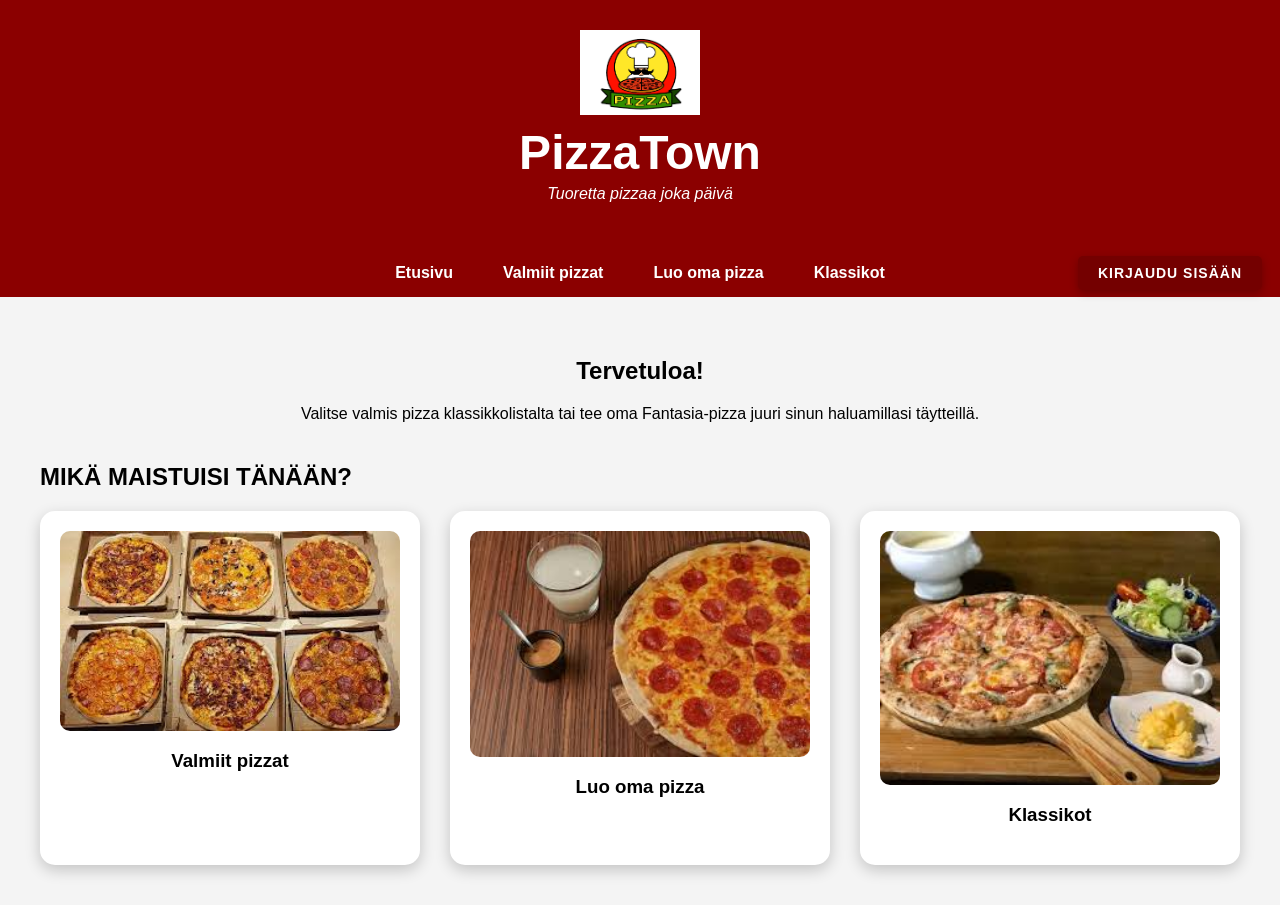
==== index.html @ f6150341 "Integrate login panel into navbar and restyle header" ====
<!DOCTYPE html>
<html lang="fi">

<head>
    <meta charset="UTF-8">
    <title>PizzaTown</title>
    <link rel="stylesheet" href="visuals.css">
</head>
<body>

    <header class="top-logo">
        <img src="Images/Pizza logo.png" alt="Pizza Baronen logo">
        <h1>PizzaTown</h1>
        <p class="slogan">Tuoretta pizzaa joka päivä</p>
    </header>

    <nav class="navbar">
        <a href="index.html">Etusivu</a>
        <a href="Valmiit pizzat.html">Valmiit pizzat</a>
        <a href="oma.html">Luo oma pizza</a>
        <a href="klassikot.html">Klassikot</a>

        <div id="login_container">
            <button id="login_toggle_btn" onclick="toggleLoginPanel()">Kirjaudu sisään</button>

            <div id="login_panel">
                <h3>Kirjaudu sisään</h3>

                <div id="login_fields">
                    <input id="nimi" type="text" placeholder="Käyttäjänimi" />
                    <input id="salasana" type="password" placeholder="Salasana" />
                    <button class="btn-login" onclick="login()">Kirjaudu sisään</button>

                    <div id="panel_message" class="panel-message"></div>

                    <hr class="panel-divider">

                    <div class="register-section">
                        <p>Ei vielä tiliä?</p>
                        <button class="btn-register" onclick="rekisteröidy()">Rekisteröidy</button>
                    </div>
                </div>

                <div id="logout_section">
                    <p>Olet kirjautunut sisään, <strong id="logged_in_name"></strong>!</p>
                    <button class="btn-logout" onclick="logout()">Kirjaudu ulos</button>
                </div>
            </div>
        </div>
    </nav>

    <main>

        <section class="welcome">
            <h2>Tervetuloa!</h2>
            <p>
                Valitse valmis pizza klassikkolistalta tai tee oma Fantasia-pizza
                juuri sinun haluamillasi täytteillä.
            </p>
        </section>

        <section class="menu-section">
            <h2>MIKÄ MAISTUISI TÄNÄÄN?</h2>

            <div class="pizza-grid">

                <a href="Valmiit pizzat.html" class="pizza-card">
                    <img src="Images/Valmiit pizzat.jpg" alt="Valmiit pizzat">
                    <h3>Valmiit pizzat</h3>
                </a>

                <a href="oma.html" class="pizza-card">
                    <img src="Images/Luo oma.jpg" alt="Luo oma pizza">
                    <h3>Luo oma pizza</h3>
                </a>

                <a href="klassikot.html" class="pizza-card">
                    <img src="Images/lataa 11.jpg" alt="Klassikot">
                    <h3>Klassikot</h3>
                </a>

            </div>
        </section>

    </main>

    <script src="scripts.js"></script>

</body>

</html>
---- visuals.css ----
body {
    font-family: Arial, sans-serif;
    background-color: #f4f4f4;
    margin: 0;
}


.login-bar {
    position: fixed;
    top: 0;
    right: 0;
    width: 100%;
    background: white;
    padding: 10px;
    text-align: right;
    box-shadow: 0 2px 5px rgba(0,0,0,0.2);
    z-index: 1000;
}

.login-bar input {
    padding: 6px;
    margin-left: 5px;
}


.header {
    display: flex;
    flex-direction: column;
    align-items: center;
    background-color: darkred;
    padding: 30px;
    color: white;
    margin-top: 50px;
}

.logo {
    width: 120px;
}

.header h1 {
    font-size: 48px;
    margin: 10px 0 0 0;
}

.slogan {
    margin-top: 5px;
    font-style: italic;
}


.navbar {
    display: flex;
    justify-content: center;
    align-items: center;
    background-color: #8b0000;
    position: relative;
}

.navbar a {
    color: white;
    padding: 15px 25px;
    text-decoration: none;
    font-weight: bold;
}

.navbar a:hover {
    background-color: red;
}


main {
    max-width: 1200px;
    margin: auto;
    padding: 40px;
}

.welcome {
    text-align: center;
    margin-bottom: 40px;
}

.pizza-grid {
    display: grid;
    grid-template-columns: repeat(auto-fit, minmax(250px, 1fr));
    gap: 30px;
}


.pizza-card {
    text-decoration: none;
    color: black;
    text-align: center;
    background: white;
    padding: 20px;
    border-radius: 15px;
    box-shadow: 0 5px 15px rgba(0,0,0,0.2);
    transition: 0.3s;
}

.pizza-card:hover {
    transform: translateY(-5px);
}

.pizza-card img {
    width: 100%;
    border-radius: 10px;
}

.pizza-card h3 {
    margin-top: 15px;
}


.back-button {
    text-align: center;
    margin-top: 30px;
}

.back-button button {
    background-color: darkred;
    color: white;
    border: none;
    padding: 12px 25px;
    font-size: 16px;
    border-radius: 6px;
    cursor: pointer;
}

.back-button button:hover {
    background-color: red;
}

/* kirjautumis nappula sekä kirjautumis menu */
#login_container {
    position: absolute;
    right: 18px;
    top: 50%;
    transform: translateY(-50%);
    z-index: 1000;
    font-family: Arial, sans-serif;
}

#login_toggle_btn {
    background: rgb(116, 0, 0);
    color: #ffffff;
    border: none;
    padding: 9px 20px;
    border-radius: 5px;
    font-size: 14px;
    font-weight: bold;
    cursor: pointer;
    letter-spacing: 1px;
    text-transform: uppercase;
    box-shadow: 0 3px 8px rgba(0,0,0,0.25);
    transition: background 0.2s, transform 0.1s;
    white-space: nowrap;
}

#login_toggle_btn:hover {
    background: rgb(91, 0, 0);
}

#login_toggle_btn.logged-in {
    background: #2b9900;
}

#login_toggle_btn.logged-in:hover {
    background: #207e00;
}

#login_panel {
    display: none;
    opacity: 0;
    position: absolute;
    top: calc(100% + 10px);
    right: 0;
    width: 260px;
    background: #fff;
    border-radius: 6px;
    border-top: 4px solid darkred;
    box-shadow: 0 6px 20px rgba(0,0,0,0.15);
    padding: 20px 18px 16px 18px;
    box-sizing: border-box;
}

#login_panel.open {
    opacity: 1;
    transform: translateY(0);
}

#login_panel h3 {
    margin: 0 0 14px 0;
    font-size: 15px;
    color: darkred;
    font-family: Arial, sans-serif;
    font-weight: bold;
    letter-spacing: 1px;
    text-transform: uppercase;
    border-bottom: 1px solid #eee;
    padding-bottom: 10px;
}

#login_fields input[type="text"],
#login_fields input[type="password"] {
    width: 100%;
    padding: 9px 11px;
    margin-bottom: 10px;
    border: 1.5px solid #ddd;
    border-radius: 5px;
    font-size: 14px;
    box-sizing: border-box;
    transition: border-color 0.2s;
    outline: none;
    background: #fff;
    color: #333;
}

#login_fields input[type="text"]:focus,
#login_fields input[type="password"]:focus {
    border-color: darkred;
}

.btn-login {
    width: 100%;
    padding: 10px;
    background: darkred;
    color: #fff;
    border: none;
    border-radius: 5px;
    font-size: 13px;
    font-weight: bold;
    cursor: pointer;
    margin-top: 2px;
    transition: background 0.2s;
    letter-spacing: 1px;
    text-transform: uppercase;
}

.btn-login:hover {
    background: #7a0000;
}

.panel-divider {
    border: none;
    border-top: 1px solid #eee;
    margin: 14px 0 12px 0;
}

.register-section {
    text-align: center;
}

.register-section p {
    font-size: 12px;
    color: #999;
    margin: 0 0 8px 0;
}

.btn-register {
    width: 100%;
    padding: 9px;
    background: transparent;
    color: darkred;
    border: 2px solid darkred;
    border-radius: 5px;
    font-size: 12px;
    font-weight: bold;
    cursor: pointer;
    letter-spacing: 1px;
    text-transform: uppercase;
}

.btn-register:hover {
    background: darkred;
    color: #fff;
}

#logout_section {
    display: none;
    text-align: center;
}

#logout_section p {
    font-size: 14px;
    color: #333;
    margin: 0 0 14px 0;
}

#logout_section strong {
    color: darkred;
}

.btn-logout {
    width: 100%;
    padding: 9px;
    background: transparent;
    color: #aaa;
    border: 1.5px solid #ddd;
    border-radius: 5px;
    font-size: 12px;
    cursor: pointer;
    transition: all 0.2s;
    letter-spacing: 1px;
    text-transform: uppercase;
}

.btn-logout:hover {
    background: #f5f5f5;
    color: #555;
    border-color: #bbb;
}

.panel-message {
    display: none;
    font-size: 12px;
    border-radius: 4px;
    padding: 7px 10px;
    margin-top: 10px;
    text-align: center;
}

.panel-message.error {
    background: #fdecea;
    color: darkred;
    border: 1px solid #c0392b;
}

.panel-message.success {
    background: #eafaf1;
    color: #1e8449;
    border: 1px solid #a9dfbf;
}

.top-logo {
    display: flex;
    flex-direction: column;
    align-items: center;
    justify-content: center;
    background-color: darkred;
    padding: 30px;
    color: white;
    text-align: center;
}

.top-logo img {
    width: 120px;
}

.top-logo h1 {
    font-size: 48px;
    margin: 10px 0 0 0;
}
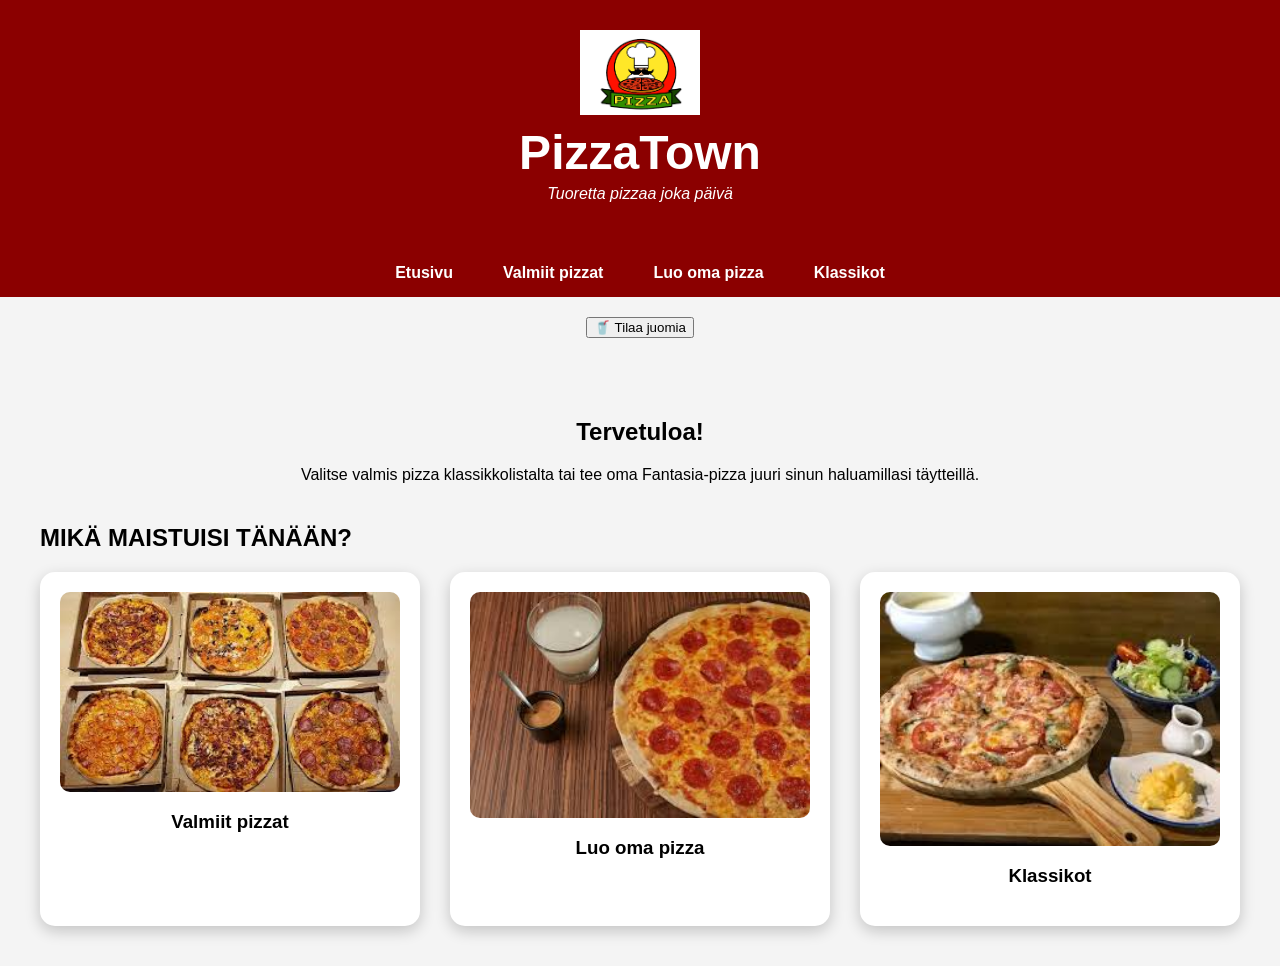
==== commit 4576d829: "Lisätuotteiden osto mahdollisuus lisätty" ====
--- a/index.html
+++ b/index.html
@@ -2,90 +2,116 @@
 <html lang="fi">
 
 <head>
-    <meta charset="UTF-8">
-    <title>PizzaTown</title>
-    <link rel="stylesheet" href="visuals.css">
+<meta charset="UTF-8">
+<title>PizzaTown</title>
+<link rel="stylesheet" href="visuals.css">
+
+<style>
+.modal{
+    display:none;
+    position:fixed;
+    top:0;
+    left:0;
+    width:100%;
+    height:100%;
+    background:rgba(0,0,0,0.6);
+}
+
+.modal-content{
+    background:white;
+    width:320px;
+    margin:150px auto;
+    padding:20px;
+    border-radius:10px;
+    text-align:center;
+}
+</style>
+
 </head>
+
 <body>
 
-    <header class="top-logo">
-        <img src="Images/Pizza logo.png" alt="Pizza Baronen logo">
-        <h1>PizzaTown</h1>
-        <p class="slogan">Tuoretta pizzaa joka päivä</p>
-    </header>
+<header class="top-logo">
+<img src="Images/Pizza logo.png">
+<h1>PizzaTown</h1>
+<p class="slogan">Tuoretta pizzaa joka päivä</p>
+</header>
 
-    <nav class="navbar">
-        <a href="index.html">Etusivu</a>
-        <a href="Valmiit pizzat.html">Valmiit pizzat</a>
-        <a href="oma.html">Luo oma pizza</a>
-        <a href="klassikot.html">Klassikot</a>
+<nav class="navbar">
+<a href="index.html">Etusivu</a>
+<a href="Valmiit pizzat.html">Valmiit pizzat</a>
+<a href="oma.html">Luo oma pizza</a>
+<a href="klassikot.html">Klassikot</a>
+</nav>
 
-        <div id="login_container">
-            <button id="login_toggle_btn" onclick="toggleLoginPanel()">Kirjaudu sisään</button>
 
-            <div id="login_panel">
-                <h3>Kirjaudu sisään</h3>
+<div style="text-align:center; margin:20px;">
+<button onclick="openDrinks()">🥤 Tilaa juomia</button>
+</div>
 
-                <div id="login_fields">
-                    <input id="nimi" type="text" placeholder="Käyttäjänimi" />
-                    <input id="salasana" type="password" placeholder="Salasana" />
-                    <button class="btn-login" onclick="login()">Kirjaudu sisään</button>
 
-                    <div id="panel_message" class="panel-message"></div>
+<div id="drinkPopup" class="modal">
+<div class="modal-content">
+<h3>Valitse juomat</h3>
 
-                    <hr class="panel-divider">
+<button onclick="addDrink('Coca-Cola', 3)">Coca-Cola 3€</button><br><br>
+<button onclick="addDrink('Coca-Cola Zero', 3)">Coca-Cola Zero 3€</button><br><br>
+<button onclick="addDrink('Fanta', 3)">Fanta 3€</button><br><br>
+<button onclick="addDrink('Sprite', 3)">Sprite 3€</button><br><br>
 
-                    <div class="register-section">
-                        <p>Ei vielä tiliä?</p>
-                        <button class="btn-register" onclick="rekisteröidy()">Rekisteröidy</button>
-                    </div>
-                </div>
+<button onclick="closeDrinks()">Sulje</button>
+</div>
+</div>
 
-                <div id="logout_section">
-                    <p>Olet kirjautunut sisään, <strong id="logged_in_name"></strong>!</p>
-                    <button class="btn-logout" onclick="logout()">Kirjaudu ulos</button>
-                </div>
-            </div>
-        </div>
-    </nav>
+<main>
+<section class="welcome">
+<h2>Tervetuloa!</h2>
+<p>
+Valitse valmis pizza klassikkolistalta
+tai tee oma Fantasia-pizza juuri
+sinun haluamillasi täytteillä.
+</p>
+</section>
 
-    <main>
+<section class="menu-section">
+<h2>MIKÄ MAISTUISI TÄNÄÄN?</h2>
 
-        <section class="welcome">
-            <h2>Tervetuloa!</h2>
-            <p>
-                Valitse valmis pizza klassikkolistalta tai tee oma Fantasia-pizza
-                juuri sinun haluamillasi täytteillä.
-            </p>
-        </section>
+<div class="pizza-grid">
 
-        <section class="menu-section">
-            <h2>MIKÄ MAISTUISI TÄNÄÄN?</h2>
+<a href="Valmiit pizzat.html" class="pizza-card">
+<img src="Images/Valmiit pizzat.jpg">
+<h3>Valmiit pizzat</h3>
+</a>
 
-            <div class="pizza-grid">
+<a href="oma.html" class="pizza-card">
+<img src="Images/Luo oma.jpg">
+<h3>Luo oma pizza</h3>
+</a>
 
-                <a href="Valmiit pizzat.html" class="pizza-card">
-                    <img src="Images/Valmiit pizzat.jpg" alt="Valmiit pizzat">
-                    <h3>Valmiit pizzat</h3>
-                </a>
+<a href="klassikot.html" class="pizza-card">
+<img src="Images/lataa 11.jpg">
+<h3>Klassikot</h3>
+</a>
 
-                <a href="oma.html" class="pizza-card">
-                    <img src="Images/Luo oma.jpg" alt="Luo oma pizza">
-                    <h3>Luo oma pizza</h3>
-                </a>
+</div>
+</section>
+</main>
 
-                <a href="klassikot.html" class="pizza-card">
-                    <img src="Images/lataa 11.jpg" alt="Klassikot">
-                    <h3>Klassikot</h3>
-                </a>
+<script>
 
-            </div>
-        </section>
+function openDrinks(){
+    document.getElementById("drinkPopup").style.display = "block";
+}
 
-    </main>
+function closeDrinks(){
+    document.getElementById("drinkPopup").style.display = "none";
+}
 
-    <script src="scripts.js"></script>
+function addDrink(name, price){
+    alert(name + " lisätty tilaukseen! Hinta: " + price + "€");
+    closeDrinks();
+}
+</script>
 
 </body>
-
 </html>
--- a/visuals.css
+++ b/visuals.css
@@ -5,40 +5,28 @@
     margin: 0;
 }
 
-
-.login-bar {
-    position: fixed;
-    top: 0;
-    right: 0;
-    width: 100%;
-    background: white;
-    padding: 10px;
-    text-align: right;
-    box-shadow: 0 2px 5px rgba(0,0,0,0.2);
-    z-index: 1000;
-}
-
-.login-bar input {
-    padding: 6px;
-    margin-left: 5px;
-}
-
-
-.header {
+a {
+    text-decoration: none;
+    color: inherit;
+}
+
+.top-logo, .header {
+    position: relative; /* TÄRKEÄ */
     display: flex;
     flex-direction: column;
     align-items: center;
+    justify-content: center;
     background-color: darkred;
     padding: 30px;
     color: white;
-    margin-top: 50px;
-}
-
-.logo {
+    text-align: center;
+}
+
+.top-logo img, .logo {
     width: 120px;
 }
 
-.header h1 {
+.top-logo h1, .header h1 {
     font-size: 48px;
     margin: 10px 0 0 0;
 }
@@ -47,7 +35,6 @@
     margin-top: 5px;
     font-style: italic;
 }
-
 
 .navbar {
     display: flex;
@@ -55,6 +42,7 @@
     align-items: center;
     background-color: #8b0000;
     position: relative;
+    flex-wrap: wrap;
 }
 
 .navbar a {
@@ -67,12 +55,11 @@
 .navbar a:hover {
     background-color: red;
 }
-
 
 main {
     max-width: 1200px;
     margin: auto;
-    padding: 40px;
+    padding: 40px 20px;
 }
 
 .welcome {
@@ -85,7 +72,6 @@
     grid-template-columns: repeat(auto-fit, minmax(250px, 1fr));
     gap: 30px;
 }
-
 
 .pizza-card {
     text-decoration: none;
@@ -111,8 +97,7 @@
     margin-top: 15px;
 }
 
-
-.back-button {
+.back-button, .back {
     text-align: center;
     margin-top: 30px;
 }
@@ -131,7 +116,6 @@
     background-color: red;
 }
 
-/* kirjautumis nappula sekä kirjautumis menu */
 #login_container {
     position: absolute;
     right: 18px;
@@ -153,20 +137,11 @@
     letter-spacing: 1px;
     text-transform: uppercase;
     box-shadow: 0 3px 8px rgba(0,0,0,0.25);
-    transition: background 0.2s, transform 0.1s;
     white-space: nowrap;
 }
 
 #login_toggle_btn:hover {
     background: rgb(91, 0, 0);
-}
-
-#login_toggle_btn.logged-in {
-    background: #2b9900;
-}
-
-#login_toggle_btn.logged-in:hover {
-    background: #207e00;
 }
 
 #login_panel {
@@ -180,7 +155,7 @@
     border-radius: 6px;
     border-top: 4px solid darkred;
     box-shadow: 0 6px 20px rgba(0,0,0,0.15);
-    padding: 20px 18px 16px 18px;
+    padding: 20px;
     box-sizing: border-box;
 }
 
@@ -193,9 +168,7 @@
     margin: 0 0 14px 0;
     font-size: 15px;
     color: darkred;
-    font-family: Arial, sans-serif;
-    font-weight: bold;
-    letter-spacing: 1px;
+    font-weight: bold;
     text-transform: uppercase;
     border-bottom: 1px solid #eee;
     padding-bottom: 10px;
@@ -209,11 +182,7 @@
     border: 1.5px solid #ddd;
     border-radius: 5px;
     font-size: 14px;
-    box-sizing: border-box;
-    transition: border-color 0.2s;
     outline: none;
-    background: #fff;
-    color: #333;
 }
 
 #login_fields input[type="text"]:focus,
@@ -221,40 +190,30 @@
     border-color: darkred;
 }
 
+.btn-login, .btn-register, .btn-logout {
+    cursor: pointer;
+    border-radius: 5px;
+    letter-spacing: 1px;
+    text-transform: uppercase;
+}
+
 .btn-login {
     width: 100%;
     padding: 10px;
     background: darkred;
     color: #fff;
     border: none;
-    border-radius: 5px;
     font-size: 13px;
     font-weight: bold;
-    cursor: pointer;
-    margin-top: 2px;
-    transition: background 0.2s;
-    letter-spacing: 1px;
-    text-transform: uppercase;
 }
 
 .btn-login:hover {
     background: #7a0000;
 }
 
-.panel-divider {
-    border: none;
-    border-top: 1px solid #eee;
-    margin: 14px 0 12px 0;
-}
-
 .register-section {
     text-align: center;
-}
-
-.register-section p {
-    font-size: 12px;
-    color: #999;
-    margin: 0 0 8px 0;
+    margin-top: 10px;
 }
 
 .btn-register {
@@ -263,12 +222,8 @@
     background: transparent;
     color: darkred;
     border: 2px solid darkred;
-    border-radius: 5px;
     font-size: 12px;
     font-weight: bold;
-    cursor: pointer;
-    letter-spacing: 1px;
-    text-transform: uppercase;
 }
 
 .btn-register:hover {
@@ -281,73 +236,44 @@
     text-align: center;
 }
 
-#logout_section p {
-    font-size: 14px;
-    color: #333;
-    margin: 0 0 14px 0;
-}
-
-#logout_section strong {
-    color: darkred;
-}
-
-.btn-logout {
-    width: 100%;
-    padding: 9px;
-    background: transparent;
-    color: #aaa;
-    border: 1.5px solid #ddd;
-    border-radius: 5px;
-    font-size: 12px;
-    cursor: pointer;
-    transition: all 0.2s;
+.cart-global {
+    position: absolute;
+    right: 20px;
+    top: 20px;
+    width: 260px;
+    background: white;
+    padding: 15px;
+    border-radius: 10px;
+    box-shadow: 0 0 10px rgba(0,0,0,0.2);
+    color: black;
+}
+
+.cart-global ul {
+    padding-left: 18px;
+}
+
+.cart-global button {
+    margin-left: 4px;
+    margin-top: 5px;
+    cursor: pointer;
+}
+
+.drink-btn {
+    font-size: 22px;
+    padding: 18px 40px;
+    background: linear-gradient(45deg, darkred, red);
+    color: white;
+    border: none;
+    border-radius: 12px;
+    cursor: pointer;
+    margin: 25px;
+    font-weight: bold;
     letter-spacing: 1px;
-    text-transform: uppercase;
-}
-
-.btn-logout:hover {
-    background: #f5f5f5;
-    color: #555;
-    border-color: #bbb;
-}
-
-.panel-message {
-    display: none;
-    font-size: 12px;
-    border-radius: 4px;
-    padding: 7px 10px;
-    margin-top: 10px;
-    text-align: center;
-}
-
-.panel-message.error {
-    background: #fdecea;
-    color: darkred;
-    border: 1px solid #c0392b;
-}
-
-.panel-message.success {
-    background: #eafaf1;
-    color: #1e8449;
-    border: 1px solid #a9dfbf;
-}
-
-.top-logo {
-    display: flex;
-    flex-direction: column;
-    align-items: center;
-    justify-content: center;
-    background-color: darkred;
-    padding: 30px;
-    color: white;
-    text-align: center;
-}
-
-.top-logo img {
-    width: 120px;
-}
-
-.top-logo h1 {
-    font-size: 48px;
-    margin: 10px 0 0 0;
+    box-shadow: 0 6px 15px rgba(0,0,0,0.4);
+    transition: all 0.2s ease;
+}
+
+.drink-btn:hover {
+    transform: scale(1.08);
+    box-shadow: 0 8px 20px rgba(0,0,0,0.5);
 }
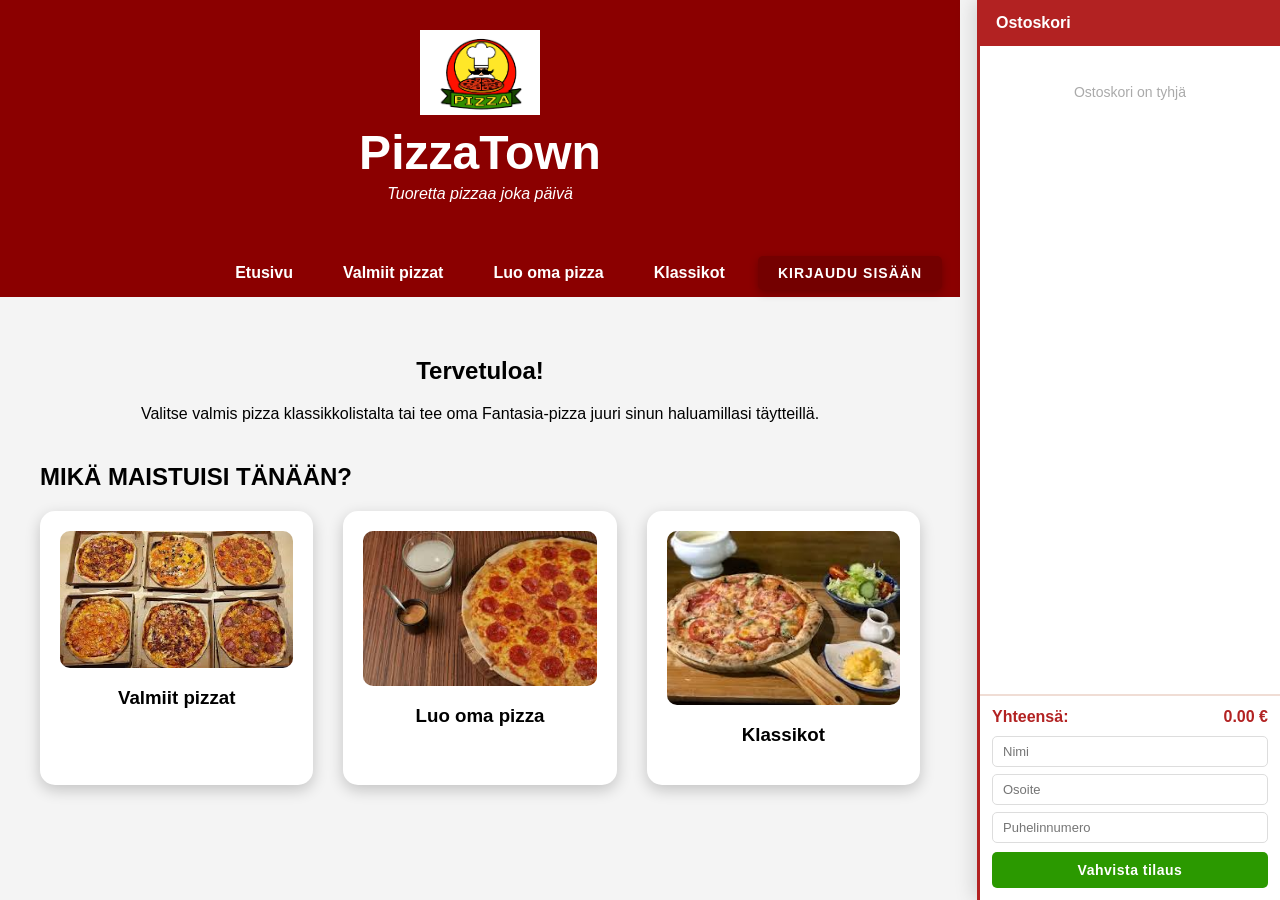
==== commit 84c56925: "ostoskori" ====
--- a/index.html
+++ b/index.html
@@ -1,117 +1,71 @@
 <!DOCTYPE html>
 <html lang="fi">
+<head>
+    <meta charset="UTF-8">
+    <title>PizzaTown</title>
+    <link rel="stylesheet" href="visuals.css">
+</head>
+<body>
+    <header class="top-logo">
+        <img src="Images/Pizza logo.png" alt="Pizza Baronen logo">
+        <h1>PizzaTown</h1>
+        <p class="slogan">Tuoretta pizzaa joka päivä</p>
+    </header>
 
-<head>
-<meta charset="UTF-8">
-<title>PizzaTown</title>
-<link rel="stylesheet" href="visuals.css">
+    <nav class="navbar">
+        <a href="index.html">Etusivu</a>
+        <a href="Valmiit pizzat.html">Valmiit pizzat</a>
+        <a href="oma.html">Luo oma pizza</a>
+        <a href="klassikot.html">Klassikot</a>
 
-<style>
-.modal{
-    display:none;
-    position:fixed;
-    top:0;
-    left:0;
-    width:100%;
-    height:100%;
-    background:rgba(0,0,0,0.6);
-}
+        <div id="login_container">
+            <button id="login_toggle_btn" onclick="toggleLoginPanel()">Kirjaudu sisään</button>
+            <div id="login_panel">
+                <h3>Kirjaudu sisään</h3>
+                <div id="login_fields">
+                    <input id="nimi" type="text" placeholder="Käyttäjänimi" />
+                    <input id="salasana" type="password" placeholder="Salasana" />
+                    <button class="btn-login" onclick="login()">Kirjaudu sisään</button>
+                    <div id="panel_message" class="panel-message"></div>
+                    <hr class="panel-divider">
+                    <div class="register-section">
+                        <p>Ei vielä tiliä?</p>
+                        <button class="btn-register" onclick="rekisteröidy()">Rekisteröidy</button>
+                    </div>
+                </div>
+                <div id="logout_section">
+                    <p>Olet kirjautunut sisään, <strong id="logged_in_name"></strong>!</p>
+                    <button class="btn-logout" onclick="logout()">Kirjaudu ulos</button>
+                </div>
+            </div>
+        </div>
+    </nav>
 
-.modal-content{
-    background:white;
-    width:320px;
-    margin:150px auto;
-    padding:20px;
-    border-radius:10px;
-    text-align:center;
-}
-</style>
+    <main>
+        <section class="welcome">
+            <h2>Tervetuloa!</h2>
+            <p>Valitse valmis pizza klassikkolistalta tai tee oma Fantasia-pizza juuri sinun haluamillasi täytteillä.</p>
+        </section>
+        <section class="menu-section">
+            <h2>MIKÄ MAISTUISI TÄNÄÄN?</h2>
+            <div class="pizza-grid">
+                <a href="Valmiit pizzat.html" class="pizza-card">
+                    <img src="Images/Valmiit pizzat.jpg" alt="Valmiit pizzat">
+                    <h3>Valmiit pizzat</h3>
+                </a>
+                <a href="oma.html" class="pizza-card">
+                    <img src="Images/Luo oma.jpg" alt="Luo oma pizza">
+                    <h3>Luo oma pizza</h3>
+                </a>
+                <a href="klassikot.html" class="pizza-card">
+                    <img src="Images/lataa 11.jpg" alt="Klassikot">
+                    <h3>Klassikot</h3>
+                </a>
+            </div>
+        </section>
+    </main>
 
-</head>
-
-<body>
-
-<header class="top-logo">
-<img src="Images/Pizza logo.png">
-<h1>PizzaTown</h1>
-<p class="slogan">Tuoretta pizzaa joka päivä</p>
-</header>
-
-<nav class="navbar">
-<a href="index.html">Etusivu</a>
-<a href="Valmiit pizzat.html">Valmiit pizzat</a>
-<a href="oma.html">Luo oma pizza</a>
-<a href="klassikot.html">Klassikot</a>
-</nav>
-
-
-<div style="text-align:center; margin:20px;">
-<button onclick="openDrinks()">🥤 Tilaa juomia</button>
-</div>
-
-
-<div id="drinkPopup" class="modal">
-<div class="modal-content">
-<h3>Valitse juomat</h3>
-
-<button onclick="addDrink('Coca-Cola', 3)">Coca-Cola 3€</button><br><br>
-<button onclick="addDrink('Coca-Cola Zero', 3)">Coca-Cola Zero 3€</button><br><br>
-<button onclick="addDrink('Fanta', 3)">Fanta 3€</button><br><br>
-<button onclick="addDrink('Sprite', 3)">Sprite 3€</button><br><br>
-
-<button onclick="closeDrinks()">Sulje</button>
-</div>
-</div>
-
-<main>
-<section class="welcome">
-<h2>Tervetuloa!</h2>
-<p>
-Valitse valmis pizza klassikkolistalta
-tai tee oma Fantasia-pizza juuri
-sinun haluamillasi täytteillä.
-</p>
-</section>
-
-<section class="menu-section">
-<h2>MIKÄ MAISTUISI TÄNÄÄN?</h2>
-
-<div class="pizza-grid">
-
-<a href="Valmiit pizzat.html" class="pizza-card">
-<img src="Images/Valmiit pizzat.jpg">
-<h3>Valmiit pizzat</h3>
-</a>
-
-<a href="oma.html" class="pizza-card">
-<img src="Images/Luo oma.jpg">
-<h3>Luo oma pizza</h3>
-</a>
-
-<a href="klassikot.html" class="pizza-card">
-<img src="Images/lataa 11.jpg">
-<h3>Klassikot</h3>
-</a>
-
-</div>
-</section>
-</main>
-
-<script>
-
-function openDrinks(){
-    document.getElementById("drinkPopup").style.display = "block";
-}
-
-function closeDrinks(){
-    document.getElementById("drinkPopup").style.display = "none";
-}
-
-function addDrink(name, price){
-    alert(name + " lisätty tilaukseen! Hinta: " + price + "€");
-    closeDrinks();
-}
-</script>
-
+    <script src="scripts.js"></script>
+    <script src="cart.js"></script>
 </body>
 </html>
--- a/visuals.css
+++ b/visuals.css
@@ -5,28 +5,40 @@
     margin: 0;
 }
 
-a {
-    text-decoration: none;
-    color: inherit;
-}
-
-.top-logo, .header {
-    position: relative; /* TÄRKEÄ */
+
+.login-bar {
+    position: fixed;
+    top: 0;
+    right: 0;
+    width: 100%;
+    background: white;
+    padding: 10px;
+    text-align: right;
+    box-shadow: 0 2px 5px rgba(0,0,0,0.2);
+    z-index: 1000;
+}
+
+.login-bar input {
+    padding: 6px;
+    margin-left: 5px;
+}
+
+
+.header {
     display: flex;
     flex-direction: column;
     align-items: center;
-    justify-content: center;
     background-color: darkred;
     padding: 30px;
     color: white;
-    text-align: center;
-}
-
-.top-logo img, .logo {
+    margin-top: 50px;
+}
+
+.logo {
     width: 120px;
 }
 
-.top-logo h1, .header h1 {
+.header h1 {
     font-size: 48px;
     margin: 10px 0 0 0;
 }
@@ -35,6 +47,7 @@
     margin-top: 5px;
     font-style: italic;
 }
+
 
 .navbar {
     display: flex;
@@ -42,7 +55,6 @@
     align-items: center;
     background-color: #8b0000;
     position: relative;
-    flex-wrap: wrap;
 }
 
 .navbar a {
@@ -56,10 +68,11 @@
     background-color: red;
 }
 
+
 main {
     max-width: 1200px;
     margin: auto;
-    padding: 40px 20px;
+    padding: 40px;
 }
 
 .welcome {
@@ -72,6 +85,7 @@
     grid-template-columns: repeat(auto-fit, minmax(250px, 1fr));
     gap: 30px;
 }
+
 
 .pizza-card {
     text-decoration: none;
@@ -97,7 +111,8 @@
     margin-top: 15px;
 }
 
-.back-button, .back {
+
+.back-button {
     text-align: center;
     margin-top: 30px;
 }
@@ -116,6 +131,7 @@
     background-color: red;
 }
 
+/* kirjautumis nappula sekä kirjautumis menu */
 #login_container {
     position: absolute;
     right: 18px;
@@ -142,6 +158,14 @@
 
 #login_toggle_btn:hover {
     background: rgb(91, 0, 0);
+}
+
+#login_toggle_btn.logged-in {
+    background: #2b9900;
+}
+
+#login_toggle_btn.logged-in:hover {
+    background: #207e00;
 }
 
 #login_panel {
@@ -155,7 +179,7 @@
     border-radius: 6px;
     border-top: 4px solid darkred;
     box-shadow: 0 6px 20px rgba(0,0,0,0.15);
-    padding: 20px;
+    padding: 20px 18px 16px 18px;
     box-sizing: border-box;
 }
 
@@ -168,7 +192,9 @@
     margin: 0 0 14px 0;
     font-size: 15px;
     color: darkred;
-    font-weight: bold;
+    font-family: Arial, sans-serif;
+    font-weight: bold;
+    letter-spacing: 1px;
     text-transform: uppercase;
     border-bottom: 1px solid #eee;
     padding-bottom: 10px;
@@ -182,19 +208,16 @@
     border: 1.5px solid #ddd;
     border-radius: 5px;
     font-size: 14px;
+    box-sizing: border-box;
+    transition: border-color 0.2s;
     outline: none;
+    background: #fff;
+    color: #333;
 }
 
 #login_fields input[type="text"]:focus,
 #login_fields input[type="password"]:focus {
     border-color: darkred;
-}
-
-.btn-login, .btn-register, .btn-logout {
-    cursor: pointer;
-    border-radius: 5px;
-    letter-spacing: 1px;
-    text-transform: uppercase;
 }
 
 .btn-login {
@@ -203,17 +226,34 @@
     background: darkred;
     color: #fff;
     border: none;
+    border-radius: 5px;
     font-size: 13px;
     font-weight: bold;
+    cursor: pointer;
+    margin-top: 2px;
+    transition: background 0.2s;
+    letter-spacing: 1px;
+    text-transform: uppercase;
 }
 
 .btn-login:hover {
     background: #7a0000;
 }
 
+.panel-divider {
+    border: none;
+    border-top: 1px solid #eee;
+    margin: 14px 0 12px 0;
+}
+
 .register-section {
     text-align: center;
-    margin-top: 10px;
+}
+
+.register-section p {
+    font-size: 12px;
+    color: #999;
+    margin: 0 0 8px 0;
 }
 
 .btn-register {
@@ -222,8 +262,12 @@
     background: transparent;
     color: darkred;
     border: 2px solid darkred;
+    border-radius: 5px;
     font-size: 12px;
     font-weight: bold;
+    cursor: pointer;
+    letter-spacing: 1px;
+    text-transform: uppercase;
 }
 
 .btn-register:hover {
@@ -236,44 +280,72 @@
     text-align: center;
 }
 
-.cart-global {
-    position: absolute;
-    right: 20px;
-    top: 20px;
-    width: 260px;
-    background: white;
-    padding: 15px;
-    border-radius: 10px;
-    box-shadow: 0 0 10px rgba(0,0,0,0.2);
-    color: black;
-}
-
-.cart-global ul {
-    padding-left: 18px;
-}
-
-.cart-global button {
-    margin-left: 4px;
-    margin-top: 5px;
-    cursor: pointer;
-}
-
-.drink-btn {
-    font-size: 22px;
-    padding: 18px 40px;
-    background: linear-gradient(45deg, darkred, red);
+#logout_section p {
+    font-size: 14px;
+    color: #333;
+    margin: 0 0 14px 0;
+}
+
+#logout_section strong {
+    color: darkred;
+}
+
+.btn-logout {
+    width: 100%;
+    padding: 9px;
+    background: transparent;
+    color: #aaa;
+    border: 1.5px solid #ddd;
+    border-radius: 5px;
+    font-size: 12px;
+    cursor: pointer;
+    letter-spacing: 1px;
+    text-transform: uppercase;
+}
+
+.btn-logout:hover {
+    background: #f5f5f5;
+    color: #555;
+    border-color: #bbb;
+}
+
+.panel-message {
+    display: none;
+    font-size: 12px;
+    border-radius: 4px;
+    padding: 7px 10px;
+    margin-top: 10px;
+    text-align: center;
+}
+
+.panel-message.error {
+    background: #fdecea;
+    color: darkred;
+    border: 1px solid #c0392b;
+}
+
+.panel-message.success {
+    background: #eafaf1;
+    color: #1e8449;
+    border: 1px solid #a9dfbf;
+}
+
+.top-logo {
+    display: flex;
+    flex-direction: column;
+    align-items: center;
+    justify-content: center;
+    background-color: darkred;
+    padding: 30px;
     color: white;
-    border: none;
-    border-radius: 12px;
-    cursor: pointer;
-    margin: 25px;
-    font-weight: bold;
-    letter-spacing: 1px;
-    box-shadow: 0 6px 15px rgba(0,0,0,0.4);
-    transition: all 0.2s ease;
-}
-
-.drink-btn:hover {
-    transform: scale(1.08);
-    box-shadow: 0 8px 20px rgba(0,0,0,0.5);
+    text-align: center;
+}
+
+.top-logo img {
+    width: 120px;
+}
+
+.top-logo h1 {
+    font-size: 48px;
+    margin: 10px 0 0 0;
 }
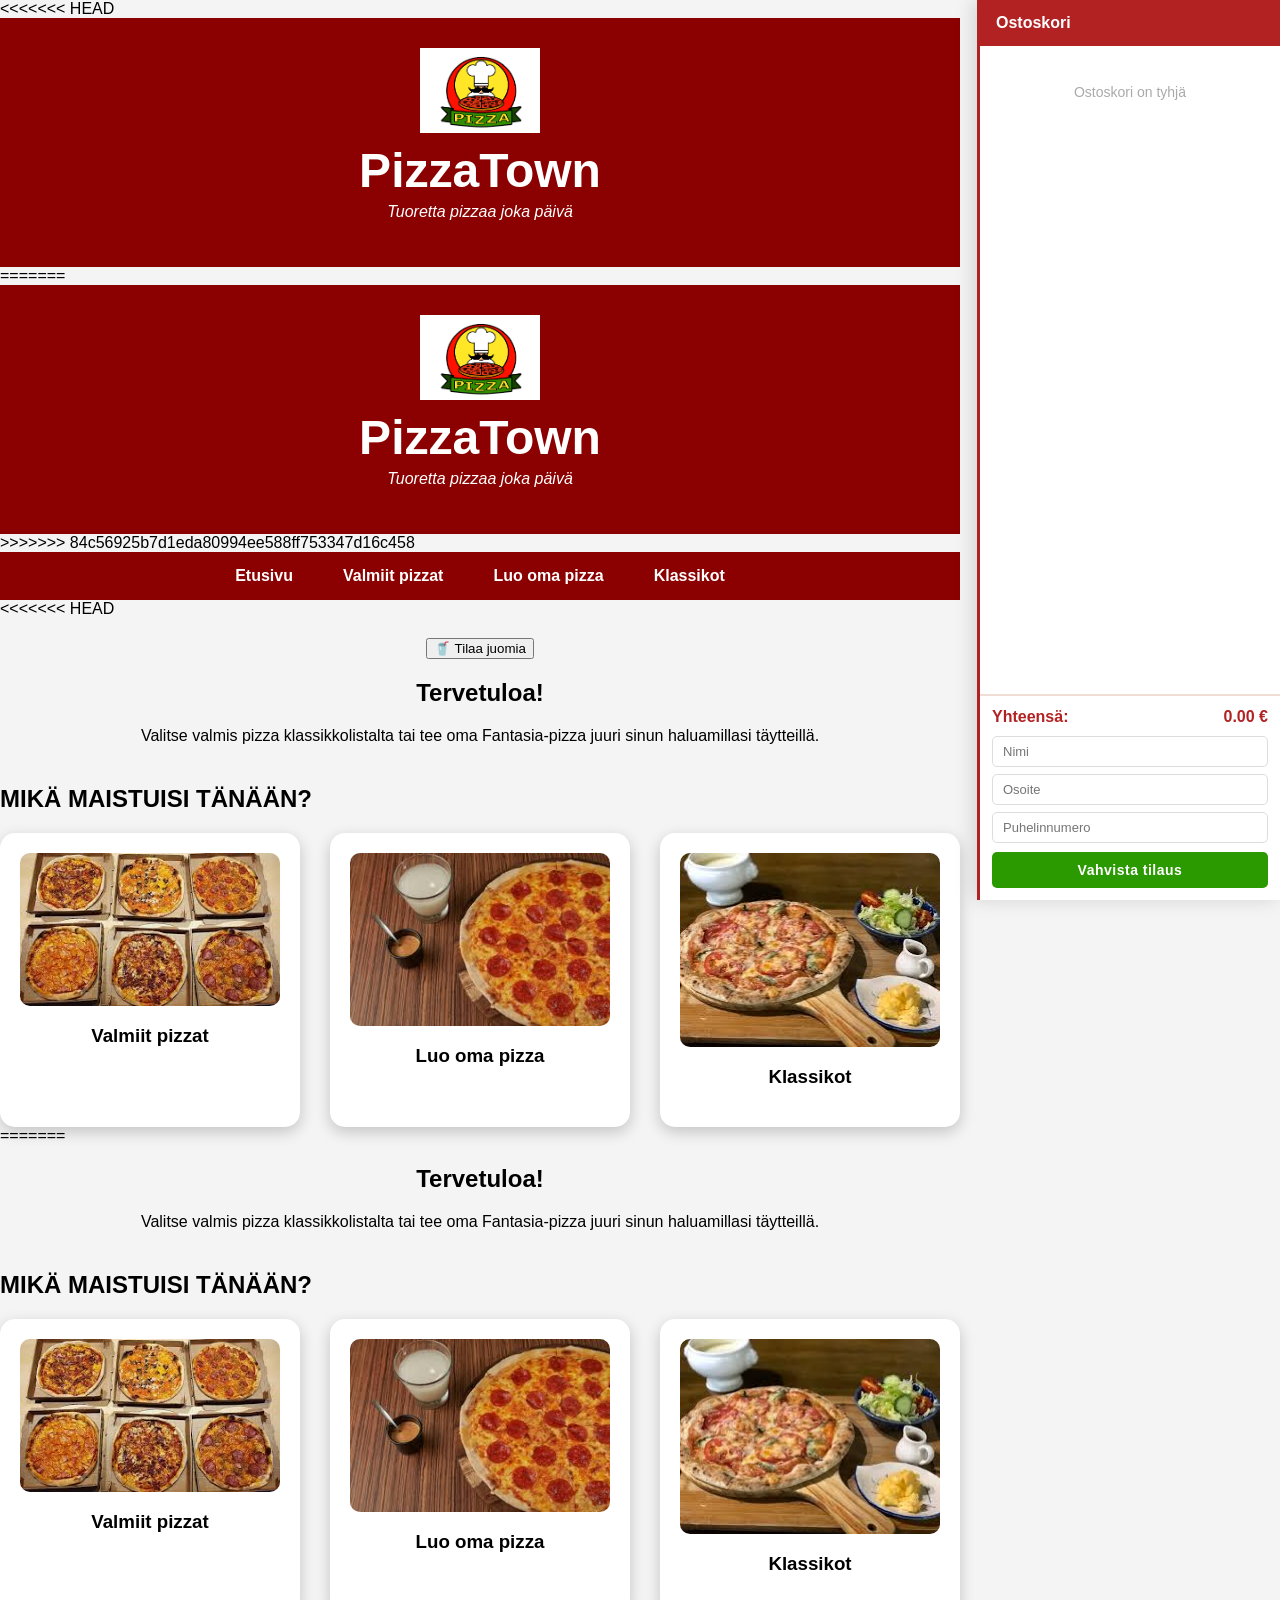
==== commit 5b7e7371: "a" ====
--- a/index.html
+++ b/index.html
@@ -1,23 +1,127 @@
 <!DOCTYPE html>
 <html lang="fi">
 <head>
-    <meta charset="UTF-8">
-    <title>PizzaTown</title>
-    <link rel="stylesheet" href="visuals.css">
+<meta charset="UTF-8">
+<title>PizzaTown</title>
+<link rel="stylesheet" href="visuals.css">
+
+<style>
+.modal{
+    display:none;
+    position:fixed;
+    top:0;
+    left:0;
+    width:100%;
+    height:100%;
+    background:rgba(0,0,0,0.6);
+}
+
+.modal-content{
+    background:white;
+    width:320px;
+    margin:150px auto;
+    padding:20px;
+    border-radius:10px;
+    text-align:center;
+}
+</style>
+
 </head>
+
 <body>
+<<<<<<< HEAD
+
+<header class="top-logo">
+<img src="Images/Pizza logo.png">
+<h1>PizzaTown</h1>
+<p class="slogan">Tuoretta pizzaa joka päivä</p>
+</header>
+=======
     <header class="top-logo">
         <img src="Images/Pizza logo.png" alt="Pizza Baronen logo">
         <h1>PizzaTown</h1>
         <p class="slogan">Tuoretta pizzaa joka päivä</p>
     </header>
+>>>>>>> 84c56925b7d1eda80994ee588ff753347d16c458
 
-    <nav class="navbar">
-        <a href="index.html">Etusivu</a>
-        <a href="Valmiit pizzat.html">Valmiit pizzat</a>
-        <a href="oma.html">Luo oma pizza</a>
-        <a href="klassikot.html">Klassikot</a>
+<nav class="navbar">
+<a href="index.html">Etusivu</a>
+<a href="Valmiit pizzat.html">Valmiit pizzat</a>
+<a href="oma.html">Luo oma pizza</a>
+<a href="klassikot.html">Klassikot</a>
+</nav>
 
+<<<<<<< HEAD
+
+<div style="text-align:center; margin:20px;">
+<button onclick="openDrinks()">🥤 Tilaa juomia</button>
+</div>
+
+
+<div id="drinkPopup" class="modal">
+<div class="modal-content">
+<h3>Valitse juomat</h3>
+
+<button onclick="addDrink('Coca-Cola', 3)">Coca-Cola 3€</button><br><br>
+<button onclick="addDrink('Coca-Cola Zero', 3)">Coca-Cola Zero 3€</button><br><br>
+<button onclick="addDrink('Fanta', 3)">Fanta 3€</button><br><br>
+<button onclick="addDrink('Sprite', 3)">Sprite 3€</button><br><br>
+
+<button onclick="closeDrinks()">Sulje</button>
+</div>
+</div>
+
+<main>
+<section class="welcome">
+<h2>Tervetuloa!</h2>
+<p>
+Valitse valmis pizza klassikkolistalta
+tai tee oma Fantasia-pizza juuri
+sinun haluamillasi täytteillä.
+</p>
+</section>
+
+<section class="menu-section">
+<h2>MIKÄ MAISTUISI TÄNÄÄN?</h2>
+
+<div class="pizza-grid">
+
+<a href="Valmiit pizzat.html" class="pizza-card">
+<img src="Images/Valmiit pizzat.jpg">
+<h3>Valmiit pizzat</h3>
+</a>
+
+<a href="oma.html" class="pizza-card">
+<img src="Images/Luo oma.jpg">
+<h3>Luo oma pizza</h3>
+</a>
+
+<a href="klassikot.html" class="pizza-card">
+<img src="Images/lataa 11.jpg">
+<h3>Klassikot</h3>
+</a>
+
+</div>
+</section>
+</main>
+
+<script>
+
+function openDrinks(){
+    document.getElementById("drinkPopup").style.display = "block";
+}
+
+function closeDrinks(){
+    document.getElementById("drinkPopup").style.display = "none";
+}
+
+function addDrink(name, price){
+    alert(name + " lisätty tilaukseen! Hinta: " + price + "€");
+    closeDrinks();
+}
+</script>
+
+=======
         <div id="login_container">
             <button id="login_toggle_btn" onclick="toggleLoginPanel()">Kirjaudu sisään</button>
             <div id="login_panel">
@@ -67,5 +171,6 @@
 
     <script src="scripts.js"></script>
     <script src="cart.js"></script>
+>>>>>>> 84c56925b7d1eda80994ee588ff753347d16c458
 </body>
 </html>
--- a/visuals.css
+++ b/visuals.css
@@ -5,40 +5,28 @@
     margin: 0;
 }
 
-
-.login-bar {
-    position: fixed;
-    top: 0;
-    right: 0;
-    width: 100%;
-    background: white;
-    padding: 10px;
-    text-align: right;
-    box-shadow: 0 2px 5px rgba(0,0,0,0.2);
-    z-index: 1000;
-}
-
-.login-bar input {
-    padding: 6px;
-    margin-left: 5px;
-}
-
-
-.header {
+a {
+    text-decoration: none;
+    color: inherit;
+}
+
+.top-logo, .header {
+    position: relative;
     display: flex;
     flex-direction: column;
     align-items: center;
+    justify-content: center;
     background-color: darkred;
     padding: 30px;
     color: white;
-    margin-top: 50px;
-}
-
-.logo {
+    text-align: center;
+}
+
+.top-logo img, .logo {
     width: 120px;
 }
 
-.header h1 {
+.top-logo h1, .header h1 {
     font-size: 48px;
     margin: 10px 0 0 0;
 }
@@ -47,7 +35,6 @@
     margin-top: 5px;
     font-style: italic;
 }
-
 
 .navbar {
     display: flex;
@@ -55,6 +42,7 @@
     align-items: center;
     background-color: #8b0000;
     position: relative;
+    flex-wrap: wrap;
 }
 
 .navbar a {
@@ -66,13 +54,6 @@
 
 .navbar a:hover {
     background-color: red;
-}
-
-
-main {
-    max-width: 1200px;
-    margin: auto;
-    padding: 40px;
 }
 
 .welcome {
@@ -85,7 +66,6 @@
     grid-template-columns: repeat(auto-fit, minmax(250px, 1fr));
     gap: 30px;
 }
-
 
 .pizza-card {
     text-decoration: none;
@@ -111,8 +91,7 @@
     margin-top: 15px;
 }
 
-
-.back-button {
+.back-button, .back {
     text-align: center;
     margin-top: 30px;
 }
@@ -131,7 +110,6 @@
     background-color: red;
 }
 
-/* kirjautumis nappula sekä kirjautumis menu */
 #login_container {
     position: absolute;
     right: 18px;
@@ -158,14 +136,6 @@
 
 #login_toggle_btn:hover {
     background: rgb(91, 0, 0);
-}
-
-#login_toggle_btn.logged-in {
-    background: #2b9900;
-}
-
-#login_toggle_btn.logged-in:hover {
-    background: #207e00;
 }
 
 #login_panel {
@@ -179,7 +149,7 @@
     border-radius: 6px;
     border-top: 4px solid darkred;
     box-shadow: 0 6px 20px rgba(0,0,0,0.15);
-    padding: 20px 18px 16px 18px;
+    padding: 20px;
     box-sizing: border-box;
 }
 
@@ -192,9 +162,7 @@
     margin: 0 0 14px 0;
     font-size: 15px;
     color: darkred;
-    font-family: Arial, sans-serif;
-    font-weight: bold;
-    letter-spacing: 1px;
+    font-weight: bold;
     text-transform: uppercase;
     border-bottom: 1px solid #eee;
     padding-bottom: 10px;
@@ -208,11 +176,7 @@
     border: 1.5px solid #ddd;
     border-radius: 5px;
     font-size: 14px;
-    box-sizing: border-box;
-    transition: border-color 0.2s;
     outline: none;
-    background: #fff;
-    color: #333;
 }
 
 #login_fields input[type="text"]:focus,
@@ -220,40 +184,30 @@
     border-color: darkred;
 }
 
+.btn-login, .btn-register, .btn-logout {
+    cursor: pointer;
+    border-radius: 5px;
+    letter-spacing: 1px;
+    text-transform: uppercase;
+}
+
 .btn-login {
     width: 100%;
     padding: 10px;
     background: darkred;
     color: #fff;
     border: none;
-    border-radius: 5px;
     font-size: 13px;
     font-weight: bold;
-    cursor: pointer;
-    margin-top: 2px;
-    transition: background 0.2s;
-    letter-spacing: 1px;
-    text-transform: uppercase;
 }
 
 .btn-login:hover {
     background: #7a0000;
 }
 
-.panel-divider {
-    border: none;
-    border-top: 1px solid #eee;
-    margin: 14px 0 12px 0;
-}
-
 .register-section {
     text-align: center;
-}
-
-.register-section p {
-    font-size: 12px;
-    color: #999;
-    margin: 0 0 8px 0;
+    margin-top: 10px;
 }
 
 .btn-register {
@@ -262,12 +216,8 @@
     background: transparent;
     color: darkred;
     border: 2px solid darkred;
-    border-radius: 5px;
     font-size: 12px;
     font-weight: bold;
-    cursor: pointer;
-    letter-spacing: 1px;
-    text-transform: uppercase;
 }
 
 .btn-register:hover {
@@ -280,72 +230,49 @@
     text-align: center;
 }
 
-#logout_section p {
-    font-size: 14px;
-    color: #333;
-    margin: 0 0 14px 0;
-}
-
-#logout_section strong {
-    color: darkred;
-}
-
-.btn-logout {
-    width: 100%;
-    padding: 9px;
-    background: transparent;
-    color: #aaa;
-    border: 1.5px solid #ddd;
-    border-radius: 5px;
-    font-size: 12px;
-    cursor: pointer;
-    letter-spacing: 1px;
-    text-transform: uppercase;
-}
-
-.btn-logout:hover {
-    background: #f5f5f5;
-    color: #555;
-    border-color: #bbb;
-}
-
-.panel-message {
-    display: none;
-    font-size: 12px;
-    border-radius: 4px;
-    padding: 7px 10px;
-    margin-top: 10px;
-    text-align: center;
-}
-
-.panel-message.error {
-    background: #fdecea;
-    color: darkred;
-    border: 1px solid #c0392b;
-}
-
-.panel-message.success {
-    background: #eafaf1;
-    color: #1e8449;
-    border: 1px solid #a9dfbf;
-}
-
-.top-logo {
-    display: flex;
-    flex-direction: column;
-    align-items: center;
-    justify-content: center;
-    background-color: darkred;
-    padding: 30px;
-    color: white;
-    text-align: center;
-}
-
-.top-logo img {
-    width: 120px;
-}
-
-.top-logo h1 {
-    font-size: 48px;
-    margin: 10px 0 0 0;
+.cart-global {
+    position: absolute;
+    right: 20px;
+    top: 20px;
+    width: 260px;
+    background: white;
+    padding: 15px;
+    border-radius: 10px;
+    box-shadow: 0 0 10px rgba(0,0,0,0.2);
+    color: black;
+}
+
+.cart-global ul {
+    padding-left: 18px;
+}
+
+.cart-global button {
+    margin-left: 4px;
+    margin-top: 5px;
+    cursor: pointer;
+<<<<<<< HEAD
+=======
+    letter-spacing: 1px;
+    text-transform: uppercase;
+>>>>>>> 84c56925b7d1eda80994ee588ff753347d16c458
+}
+
+.drink-btn {
+    font-size: 22px;
+    padding: 18px 40px;
+    background: linear-gradient(45deg, darkred, red);
+    color: white;
+    border: none;
+    border-radius: 12px;
+    cursor: pointer;
+    margin: 25px;
+    font-weight: bold;
+    letter-spacing: 1px;
+    box-shadow: 0 6px 15px rgba(0,0,0,0.4);
+    transition: all 0.2s ease;
+}
+
+.drink-btn:hover {
+    transform: scale(1.08);
+    box-shadow: 0 8px 20px rgba(0,0,0,0.5);
 }
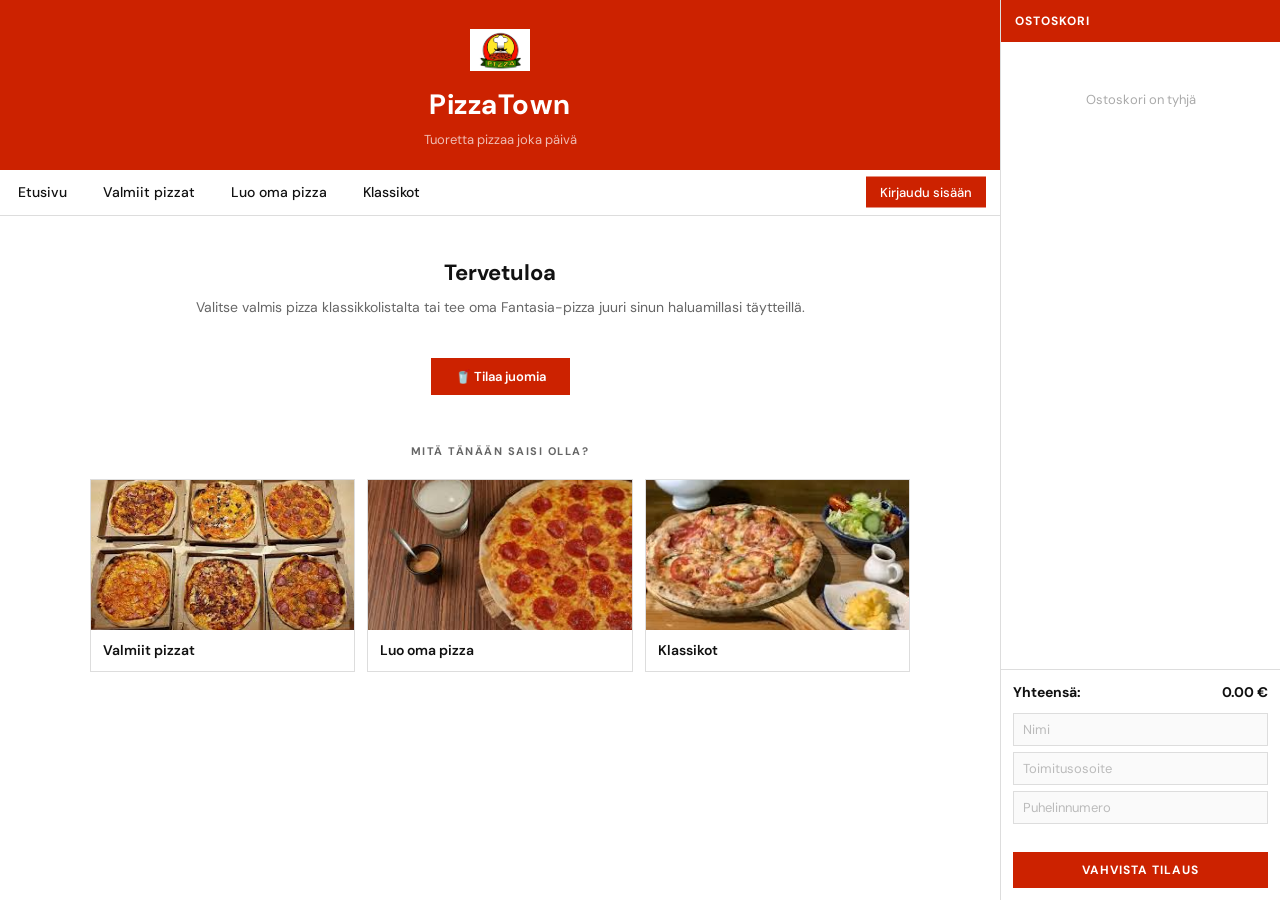
==== commit fa778ca6: "siistin sivun ulkonäköä, lisäsin toimitusaika lasku hommelin, tein niin että navbar näkyy jokaisella" ====
--- a/index.html
+++ b/index.html
@@ -2,175 +2,92 @@
 <html lang="fi">
 <head>
 <meta charset="UTF-8">
+<meta name="viewport" content="width=device-width, initial-scale=1.0">
 <title>PizzaTown</title>
 <link rel="stylesheet" href="visuals.css">
-
-<style>
-.modal{
-    display:none;
-    position:fixed;
-    top:0;
-    left:0;
-    width:100%;
-    height:100%;
-    background:rgba(0,0,0,0.6);
-}
-
-.modal-content{
-    background:white;
-    width:320px;
-    margin:150px auto;
-    padding:20px;
-    border-radius:10px;
-    text-align:center;
-}
-</style>
-
 </head>
-
 <body>
-<<<<<<< HEAD
 
 <header class="top-logo">
-<img src="Images/Pizza logo.png">
-<h1>PizzaTown</h1>
-<p class="slogan">Tuoretta pizzaa joka päivä</p>
+    <img src="Images/Pizza logo.png" alt="PizzaTown logo">
+    <h1>PizzaTown</h1>
+    <p class="slogan">Tuoretta pizzaa joka päivä</p>
 </header>
-=======
-    <header class="top-logo">
-        <img src="Images/Pizza logo.png" alt="Pizza Baronen logo">
-        <h1>PizzaTown</h1>
-        <p class="slogan">Tuoretta pizzaa joka päivä</p>
-    </header>
->>>>>>> 84c56925b7d1eda80994ee588ff753347d16c458
 
 <nav class="navbar">
-<a href="index.html">Etusivu</a>
-<a href="Valmiit pizzat.html">Valmiit pizzat</a>
-<a href="oma.html">Luo oma pizza</a>
-<a href="klassikot.html">Klassikot</a>
+    <a href="index.html">Etusivu</a>
+    <a href="Valmiit pizzat.html">Valmiit pizzat</a>
+    <a href="oma.html">Luo oma pizza</a>
+    <a href="klassikot.html">Klassikot</a>
+    <div id="login_container">
+        <button id="login_toggle_btn" onclick="toggleLoginPanel()">Kirjaudu sisään</button>
+        <div id="login_panel">
+            <h3>Kirjaudu sisään</h3>
+            <div id="login_fields">
+                <input id="nimi" type="text" placeholder="Käyttäjänimi" />
+                <input id="salasana" type="password" placeholder="Salasana" />
+                <button class="btn-login" onclick="login()">Kirjaudu sisään</button>
+                <div id="panel_message" class="panel-message"></div>
+                <hr class="panel-divider">
+                <div class="register-section">
+                    <p>Ei vielä tiliä?</p>
+                    <button class="btn-register" onclick="rekisteröidy()">Rekisteröidy</button>
+                </div>
+            </div>
+            <div id="logout_section">
+                <p>Olet kirjautunut sisään, <strong id="logged_in_name"></strong>!</p>
+                <button class="btn-logout" onclick="logout()">Kirjaudu ulos</button>
+            </div>
+        </div>
+    </div>
 </nav>
 
-<<<<<<< HEAD
+<main>
+    <section class="welcome">
+        <h2>Tervetuloa</h2>
+        <p>Valitse valmis pizza klassikkolistalta tai tee oma Fantasia-pizza juuri sinun haluamillasi täytteillä.</p>
+    </section>
 
-<div style="text-align:center; margin:20px;">
-<button onclick="openDrinks()">🥤 Tilaa juomia</button>
+    <div style="text-align:center; margin-bottom: 48px;">
+        <button class="drink-btn" onclick="openDrinks()">🥤 Tilaa juomia</button>
+    </div>
+
+    <section class="menu-section">
+        <h2>Mitä tänään saisi olla?</h2>
+        <div class="pizza-grid">
+            <a href="Valmiit pizzat.html" class="pizza-card">
+                <img src="Images/Valmiit pizzat.jpg" alt="Valmiit pizzat">
+                <h3>Valmiit pizzat</h3>
+            </a>
+            <a href="oma.html" class="pizza-card">
+                <img src="Images/Luo oma.jpg" alt="Luo oma pizza">
+                <h3>Luo oma pizza</h3>
+            </a>
+            <a href="klassikot.html" class="pizza-card">
+                <img src="Images/lataa 11.jpg" alt="Klassikot">
+                <h3>Klassikot</h3>
+            </a>
+        </div>
+    </section>
+</main>
+
+<div id="drinkPopup" class="modal">
+    <div class="modal-content">
+        <h3>Valitse juoma</h3>
+        <button onclick="addDrink('Coca-Cola', 3)">Coca-Cola &nbsp;&mdash;&nbsp; 3,00 €</button>
+        <button onclick="addDrink('Coca-Cola Zero', 3)">Coca-Cola Zero &nbsp;&mdash;&nbsp; 3,00 €</button>
+        <button onclick="addDrink('Fanta', 3)">Fanta &nbsp;&mdash;&nbsp; 3,00 €</button>
+        <button onclick="addDrink('Sprite', 3)">Sprite &nbsp;&mdash;&nbsp; 3,00 €</button>
+        <button onclick="closeDrinks()">Sulje</button>
+    </div>
 </div>
 
-
-<div id="drinkPopup" class="modal">
-<div class="modal-content">
-<h3>Valitse juomat</h3>
-
-<button onclick="addDrink('Coca-Cola', 3)">Coca-Cola 3€</button><br><br>
-<button onclick="addDrink('Coca-Cola Zero', 3)">Coca-Cola Zero 3€</button><br><br>
-<button onclick="addDrink('Fanta', 3)">Fanta 3€</button><br><br>
-<button onclick="addDrink('Sprite', 3)">Sprite 3€</button><br><br>
-
-<button onclick="closeDrinks()">Sulje</button>
-</div>
-</div>
-
-<main>
-<section class="welcome">
-<h2>Tervetuloa!</h2>
-<p>
-Valitse valmis pizza klassikkolistalta
-tai tee oma Fantasia-pizza juuri
-sinun haluamillasi täytteillä.
-</p>
-</section>
-
-<section class="menu-section">
-<h2>MIKÄ MAISTUISI TÄNÄÄN?</h2>
-
-<div class="pizza-grid">
-
-<a href="Valmiit pizzat.html" class="pizza-card">
-<img src="Images/Valmiit pizzat.jpg">
-<h3>Valmiit pizzat</h3>
-</a>
-
-<a href="oma.html" class="pizza-card">
-<img src="Images/Luo oma.jpg">
-<h3>Luo oma pizza</h3>
-</a>
-
-<a href="klassikot.html" class="pizza-card">
-<img src="Images/lataa 11.jpg">
-<h3>Klassikot</h3>
-</a>
-
-</div>
-</section>
-</main>
-
+<script src="cart.js"></script>
+<script src="scripts.js"></script>
 <script>
-
-function openDrinks(){
-    document.getElementById("drinkPopup").style.display = "block";
-}
-
-function closeDrinks(){
-    document.getElementById("drinkPopup").style.display = "none";
-}
-
-function addDrink(name, price){
-    alert(name + " lisätty tilaukseen! Hinta: " + price + "€");
-    closeDrinks();
-}
+function openDrinks(){ document.getElementById("drinkPopup").style.display = "block"; }
+function closeDrinks(){ document.getElementById("drinkPopup").style.display = "none"; }
+function addDrink(name, price){ Cart.addItem(name, price, "Juoma"); closeDrinks(); }
 </script>
-
-=======
-        <div id="login_container">
-            <button id="login_toggle_btn" onclick="toggleLoginPanel()">Kirjaudu sisään</button>
-            <div id="login_panel">
-                <h3>Kirjaudu sisään</h3>
-                <div id="login_fields">
-                    <input id="nimi" type="text" placeholder="Käyttäjänimi" />
-                    <input id="salasana" type="password" placeholder="Salasana" />
-                    <button class="btn-login" onclick="login()">Kirjaudu sisään</button>
-                    <div id="panel_message" class="panel-message"></div>
-                    <hr class="panel-divider">
-                    <div class="register-section">
-                        <p>Ei vielä tiliä?</p>
-                        <button class="btn-register" onclick="rekisteröidy()">Rekisteröidy</button>
-                    </div>
-                </div>
-                <div id="logout_section">
-                    <p>Olet kirjautunut sisään, <strong id="logged_in_name"></strong>!</p>
-                    <button class="btn-logout" onclick="logout()">Kirjaudu ulos</button>
-                </div>
-            </div>
-        </div>
-    </nav>
-
-    <main>
-        <section class="welcome">
-            <h2>Tervetuloa!</h2>
-            <p>Valitse valmis pizza klassikkolistalta tai tee oma Fantasia-pizza juuri sinun haluamillasi täytteillä.</p>
-        </section>
-        <section class="menu-section">
-            <h2>MIKÄ MAISTUISI TÄNÄÄN?</h2>
-            <div class="pizza-grid">
-                <a href="Valmiit pizzat.html" class="pizza-card">
-                    <img src="Images/Valmiit pizzat.jpg" alt="Valmiit pizzat">
-                    <h3>Valmiit pizzat</h3>
-                </a>
-                <a href="oma.html" class="pizza-card">
-                    <img src="Images/Luo oma.jpg" alt="Luo oma pizza">
-                    <h3>Luo oma pizza</h3>
-                </a>
-                <a href="klassikot.html" class="pizza-card">
-                    <img src="Images/lataa 11.jpg" alt="Klassikot">
-                    <h3>Klassikot</h3>
-                </a>
-            </div>
-        </section>
-    </main>
-
-    <script src="scripts.js"></script>
-    <script src="cart.js"></script>
->>>>>>> 84c56925b7d1eda80994ee588ff753347d16c458
 </body>
 </html>
--- a/visuals.css
+++ b/visuals.css
@@ -1,278 +1,450 @@
+@import url('https://fonts.googleapis.com/css2?family=DM+Sans:wght@400;500;700&display=swap');
+
+:root {
+    --red:   #cc2200;
+    --white: #ffffff;
+    --bg:    #ffffff;
+    --text:  #111111;
+    --muted: #666666;
+    --line:  #dddddd;
+}
+
+*, *::before, *::after { box-sizing: border-box; margin: 0; padding: 0; }
 
 body {
-    font-family: Arial, sans-serif;
-    background-color: #f4f4f4;
-    margin: 0;
-}
-
-a {
-    text-decoration: none;
-    color: inherit;
-}
-
-.top-logo, .header {
-    position: relative;
+    font-family: 'DM Sans', sans-serif;
+    background: var(--bg);
+    color: var(--text);
+    font-size: 15px;
+    line-height: 1.5;
+}
+
+a { text-decoration: none; color: inherit; }
+
+/* ── Header ── */
+.top-logo {
+    background: var(--red);
+    padding: 20px 24px;
     display: flex;
     flex-direction: column;
     align-items: center;
-    justify-content: center;
-    background-color: darkred;
-    padding: 30px;
-    color: white;
-    text-align: center;
-}
-
-.top-logo img, .logo {
-    width: 120px;
-}
-
-.top-logo h1, .header h1 {
-    font-size: 48px;
-    margin: 10px 0 0 0;
+    gap: 4px;
+}
+
+.top-logo img { width: 60px; height: 60px; object-fit: contain; }
+
+.top-logo h1 {
+    font-size: 28px;
+    font-weight: 700;
+    color: var(--white);
+    letter-spacing: 0.5px;
 }
 
 .slogan {
-    margin-top: 5px;
-    font-style: italic;
-}
-
+    font-size: 13px;
+    color: rgba(255,255,255,0.7);
+    font-weight: 400;
+}
+
+/* ── Nav ── */
 .navbar {
+    background: var(--white);
+    border-bottom: 1px solid var(--line);
     display: flex;
-    justify-content: center;
     align-items: center;
-    background-color: #8b0000;
+    flex-wrap: wrap;
     position: relative;
-    flex-wrap: wrap;
 }
 
 .navbar a {
-    color: white;
-    padding: 15px 25px;
-    text-decoration: none;
-    font-weight: bold;
-}
-
-.navbar a:hover {
-    background-color: red;
-}
-
-.welcome {
-    text-align: center;
-    margin-bottom: 40px;
-}
-
-.pizza-grid {
-    display: grid;
-    grid-template-columns: repeat(auto-fit, minmax(250px, 1fr));
-    gap: 30px;
-}
-
-.pizza-card {
-    text-decoration: none;
-    color: black;
-    text-align: center;
-    background: white;
-    padding: 20px;
-    border-radius: 15px;
-    box-shadow: 0 5px 15px rgba(0,0,0,0.2);
-    transition: 0.3s;
-}
-
-.pizza-card:hover {
-    transform: translateY(-5px);
-}
-
-.pizza-card img {
-    width: 100%;
-    border-radius: 10px;
-}
-
-.pizza-card h3 {
-    margin-top: 15px;
-}
-
-.back-button, .back {
-    text-align: center;
-    margin-top: 30px;
-}
-
-.back-button button {
-    background-color: darkred;
-    color: white;
-    border: none;
-    padding: 12px 25px;
-    font-size: 16px;
-    border-radius: 6px;
-    cursor: pointer;
-}
-
-.back-button button:hover {
-    background-color: red;
-}
-
+    padding: 12px 18px;
+    font-size: 14px;
+    font-weight: 500;
+    color: var(--text);
+    transition: color 0.1s;
+}
+
+.navbar a:hover { color: var(--red); }
+
+/* ── Login ── */
 #login_container {
     position: absolute;
-    right: 18px;
+    right: 14px;
     top: 50%;
     transform: translateY(-50%);
-    z-index: 1000;
-    font-family: Arial, sans-serif;
+    z-index: 100;
 }
 
 #login_toggle_btn {
-    background: rgb(116, 0, 0);
-    color: #ffffff;
+    font-family: 'DM Sans', sans-serif;
+    font-size: 13px;
+    font-weight: 500;
+    background: var(--red);
+    color: var(--white);
     border: none;
-    padding: 9px 20px;
-    border-radius: 5px;
-    font-size: 14px;
-    font-weight: bold;
-    cursor: pointer;
-    letter-spacing: 1px;
-    text-transform: uppercase;
-    box-shadow: 0 3px 8px rgba(0,0,0,0.25);
+    padding: 7px 14px;
+    cursor: pointer;
     white-space: nowrap;
 }
 
-#login_toggle_btn:hover {
-    background: rgb(91, 0, 0);
-}
+#login_toggle_btn:hover { opacity: 0.85; }
 
 #login_panel {
     display: none;
     opacity: 0;
     position: absolute;
-    top: calc(100% + 10px);
+    top: calc(100% + 6px);
     right: 0;
-    width: 260px;
-    background: #fff;
-    border-radius: 6px;
-    border-top: 4px solid darkred;
-    box-shadow: 0 6px 20px rgba(0,0,0,0.15);
-    padding: 20px;
+    width: 220px;
+    background: var(--white);
+    border: 1px solid var(--line);
+    padding: 16px;
+    box-shadow: 0 4px 12px rgba(0,0,0,0.08);
     box-sizing: border-box;
 }
 
-#login_panel.open {
-    opacity: 1;
-    transform: translateY(0);
-}
+#login_panel.open { opacity: 1; }
 
 #login_panel h3 {
-    margin: 0 0 14px 0;
-    font-size: 15px;
-    color: darkred;
-    font-weight: bold;
+    font-size: 12px;
+    font-weight: 700;
+    color: var(--muted);
+    margin-bottom: 10px;
     text-transform: uppercase;
-    border-bottom: 1px solid #eee;
-    padding-bottom: 10px;
+    letter-spacing: 1px;
 }
 
 #login_fields input[type="text"],
 #login_fields input[type="password"] {
     width: 100%;
-    padding: 9px 11px;
-    margin-bottom: 10px;
-    border: 1.5px solid #ddd;
-    border-radius: 5px;
+    padding: 7px 9px;
+    margin-bottom: 7px;
+    border: 1px solid var(--line);
+    font-family: 'DM Sans', sans-serif;
+    font-size: 13px;
+    outline: none;
+}
+
+#login_fields input:focus { border-color: var(--red); }
+
+.btn-login, .btn-register, .btn-logout {
+    font-family: 'DM Sans', sans-serif;
+    font-size: 13px;
+    font-weight: 500;
+    cursor: pointer;
+}
+
+.btn-login { width: 100%; padding: 8px; background: var(--red); color: var(--white); border: none; }
+.btn-login:hover { opacity: 0.85; }
+
+.btn-logout { padding: 7px 12px; background: var(--white); color: var(--text); border: 1px solid var(--line); }
+.btn-logout:hover { border-color: var(--red); color: var(--red); }
+
+.register-section { margin-top: 10px; text-align: center; }
+.register-section p { font-size: 12px; color: var(--muted); margin-bottom: 6px; }
+
+.btn-register { width: 100%; padding: 7px; background: var(--white); color: var(--red); border: 1px solid var(--red); font-size: 12px; }
+.btn-register:hover { background: var(--red); color: var(--white); }
+
+.panel-divider { border: none; border-top: 1px solid var(--line); margin: 10px 0; }
+
+.panel-message { font-size: 12px; margin-top: 6px; padding: 5px 8px; display: none; }
+.panel-message.error   { color: var(--red); }
+.panel-message.success { color: #1a7a3c; }
+
+#logout_section { display: none; text-align: center; }
+#logout_section p { font-size: 13px; color: var(--muted); margin-bottom: 8px; }
+
+/* ── Main ── */
+main {
+    max-width: 860px;
+    margin: 0 auto;
+    padding: 40px 20px 80px;
+}
+
+/* ── Welcome ── */
+.welcome { text-align: center; margin-bottom: 40px; }
+.welcome h2 { font-size: 22px; font-weight: 700; margin-bottom: 8px; }
+.welcome p { color: var(--muted); font-size: 14px; }
+
+/* ── Section title ── */
+.menu-section h2 {
+    font-size: 11px;
+    font-weight: 700;
+    letter-spacing: 1.5px;
+    text-transform: uppercase;
+    color: var(--muted);
+    text-align: center;
+    margin-bottom: 20px;
+}
+
+/* ── Pizza grid (index) ── */
+.pizza-grid {
+    display: grid;
+    grid-template-columns: repeat(3, 1fr);
+    gap: 12px;
+}
+
+.pizza-card {
+    display: block;
+    border: 1px solid var(--line);
+}
+
+.pizza-card:hover { border-color: var(--red); }
+
+.pizza-card img {
+    width: 100%;
+    height: 150px;
+    object-fit: cover;
+    display: block;
+}
+
+.pizza-card h3 {
+    padding: 10px 12px;
     font-size: 14px;
-    outline: none;
-}
-
-#login_fields input[type="text"]:focus,
-#login_fields input[type="password"]:focus {
-    border-color: darkred;
-}
-
-.btn-login, .btn-register, .btn-logout {
-    cursor: pointer;
-    border-radius: 5px;
+    font-weight: 600;
+}
+
+/* ── Page title ── */
+.page-title {
+    font-size: 22px;
+    font-weight: 700;
+    text-align: center;
+    padding: 32px 20px 4px;
+}
+
+.page-subtitle {
+    text-align: center;
+    font-size: 13px;
+    color: var(--muted);
+    margin-bottom: 24px;
+}
+
+/* ── Menu grid ── */
+.menu {
+    display: grid;
+    gap: 12px;
+    background: var(--white);
+    max-width: 1100px;
+    margin: 0 auto;
+    padding: 0 24px 48px;
+}
+
+.pizza {
+    background: var(--white);
+    padding: 14px;
+}
+
+.pizza:hover { background: #fafafa; }
+
+.pizza img {
+    width: 100%;
+    height: 120px;
+    object-fit: cover;
+    display: block;
+    margin-bottom: 8px;
+}
+
+.pizza h2, .pizza h3 {
+    font-size: 15px;
+    font-weight: 700;
+    margin-bottom: 3px;
+}
+
+.pizza p {
+    font-size: 12px;
+    color: var(--muted);
+    margin-bottom: 3px;
+}
+
+.pizza p strong {
+    font-size: 15px;
+    font-weight: 700;
+    color: var(--red);
+}
+
+.pizza button {
+    font-family: 'DM Sans', sans-serif;
+    font-size: 12px;
+    font-weight: 600;
+    background: var(--red);
+    color: var(--white);
+    border: none;
+    padding: 7px 14px;
+    cursor: pointer;
+    margin-top: 8px;
+}
+
+.pizza button:hover { opacity: 0.85; }
+
+/* ── Toppings ── */
+.toppings { margin: 7px 0; font-size: 12px; }
+
+.toppings label {
+    display: flex;
+    align-items: center;
+    gap: 6px;
+    padding: 2px 0;
+    color: var(--muted);
+    cursor: pointer;
+}
+
+.toppings label:hover { color: var(--red); }
+
+input[type="checkbox"], input[type="radio"] { width: auto; accent-color: var(--red); cursor: pointer; }
+
+/* ── Oma pizza ── */
+.container {
+    width: 100%;
+    max-width: 420px;
+    margin: 36px auto 60px;
+    border: 1px solid var(--line);
+    padding: 24px;
+}
+
+.container h2 {
+    font-size: 18px;
+    font-weight: 700;
+    margin-bottom: 16px;
+    padding-bottom: 12px;
+    border-bottom: 2px solid var(--red);
+}
+
+.container h3 {
+    font-size: 11px;
+    font-weight: 700;
     letter-spacing: 1px;
     text-transform: uppercase;
-}
-
-.btn-login {
-    width: 100%;
+    color: var(--muted);
+    margin: 18px 0 7px;
+}
+
+.container label {
+    display: flex;
+    align-items: center;
+    gap: 8px;
+    padding: 4px 0;
+    font-size: 14px;
+    color: var(--text);
+    cursor: pointer;
+    border-bottom: 1px solid #f5f5f5;
+}
+
+.container label:hover { color: var(--red); }
+
+.container button {
+    width: 100%;
+    font-family: 'DM Sans', sans-serif;
+    font-size: 13px;
+    font-weight: 600;
+    background: var(--red);
+    color: var(--white);
+    border: none;
+    padding: 11px;
+    cursor: pointer;
+    margin-top: 14px;
+}
+
+.container button:hover { opacity: 0.85; }
+
+.total {
+    margin-top: 14px;
+    text-align: center;
+    font-size: 20px;
+    font-weight: 700;
+    color: var(--red);
     padding: 10px;
-    background: darkred;
-    color: #fff;
+    border: 1px solid var(--line);
+    background: #fafafa;
+}
+
+.error { color: var(--red); font-size: 12px; margin-top: 4px; }
+#vahvistus { color: #1a7a3c; font-size: 13px; margin-top: 8px; text-align: center; }
+
+/* ── Back ── */
+.back-button, .back { text-align: center; margin: 28px 0 16px; }
+
+.back-button button, .back a {
+    font-family: 'DM Sans', sans-serif;
+    font-size: 13px;
+    color: var(--muted);
+    background: transparent;
+    border: 1px solid var(--line);
+    padding: 8px 18px;
+    cursor: pointer;
+    display: inline-block;
+}
+
+.back-button button:hover, .back a:hover { color: var(--red); border-color: var(--red); }
+
+/* ── Drinks button ── */
+.drink-btn {
+    font-family: 'DM Sans', sans-serif;
+    font-size: 13px;
+    font-weight: 600;
+    background: var(--red);
+    color: var(--white);
     border: none;
-    font-size: 13px;
-    font-weight: bold;
-}
-
-.btn-login:hover {
-    background: #7a0000;
-}
-
-.register-section {
+    padding: 10px 24px;
+    cursor: pointer;
+}
+
+.drink-btn:hover { opacity: 0.85; }
+
+/* ── Modal ── */
+.modal {
+    display: none;
+    position: fixed;
+    inset: 0;
+    background: rgba(0,0,0,0.35);
+    z-index: 3000;
+}
+
+.modal-content {
+    background: var(--white);
+    width: 280px;
+    margin: 120px auto;
+    border-top: 3px solid var(--red);
+    padding: 20px;
+    box-shadow: 0 4px 20px rgba(0,0,0,0.12);
+}
+
+.modal-content h3 {
+    font-size: 14px;
+    font-weight: 700;
+    margin-bottom: 12px;
+}
+
+.modal-content button {
+    display: block;
+    width: 100%;
+    margin: 4px 0;
+    background: #fafafa;
+    color: var(--text);
+    border: 1px solid var(--line);
+    padding: 9px 12px;
+    font-family: 'DM Sans', sans-serif;
+    font-size: 13px;
+    cursor: pointer;
+    text-align: left;
+}
+
+.modal-content button:hover { background: var(--red); color: var(--white); border-color: var(--red); }
+
+.modal-content button:last-child {
+    margin-top: 8px;
+    font-size: 12px;
+    color: var(--muted);
     text-align: center;
-    margin-top: 10px;
-}
-
-.btn-register {
-    width: 100%;
-    padding: 9px;
     background: transparent;
-    color: darkred;
-    border: 2px solid darkred;
-    font-size: 12px;
-    font-weight: bold;
-}
-
-.btn-register:hover {
-    background: darkred;
-    color: #fff;
-}
-
-#logout_section {
-    display: none;
-    text-align: center;
-}
-
-.cart-global {
-    position: absolute;
-    right: 20px;
-    top: 20px;
-    width: 260px;
-    background: white;
-    padding: 15px;
-    border-radius: 10px;
-    box-shadow: 0 0 10px rgba(0,0,0,0.2);
-    color: black;
-}
-
-.cart-global ul {
-    padding-left: 18px;
-}
-
-.cart-global button {
-    margin-left: 4px;
-    margin-top: 5px;
-    cursor: pointer;
-<<<<<<< HEAD
-=======
-    letter-spacing: 1px;
-    text-transform: uppercase;
->>>>>>> 84c56925b7d1eda80994ee588ff753347d16c458
-}
-
-.drink-btn {
-    font-size: 22px;
-    padding: 18px 40px;
-    background: linear-gradient(45deg, darkred, red);
-    color: white;
-    border: none;
-    border-radius: 12px;
-    cursor: pointer;
-    margin: 25px;
-    font-weight: bold;
-    letter-spacing: 1px;
-    box-shadow: 0 6px 15px rgba(0,0,0,0.4);
-    transition: all 0.2s ease;
-}
-
-.drink-btn:hover {
-    transform: scale(1.08);
-    box-shadow: 0 8px 20px rgba(0,0,0,0.5);
+    border-color: var(--line);
+}
+
+/* ── Responsive ── */
+@media (max-width: 600px) {
+    .pizza-grid { grid-template-columns: 1fr 1fr; }
+    .menu { grid-template-columns: 1fr 1fr !important; }
+    .container { margin: 16px 10px; padding: 18px 14px; }
+    #login_container { position: static; margin: 6px 12px; }
+    .navbar { justify-content: flex-start; }
 }
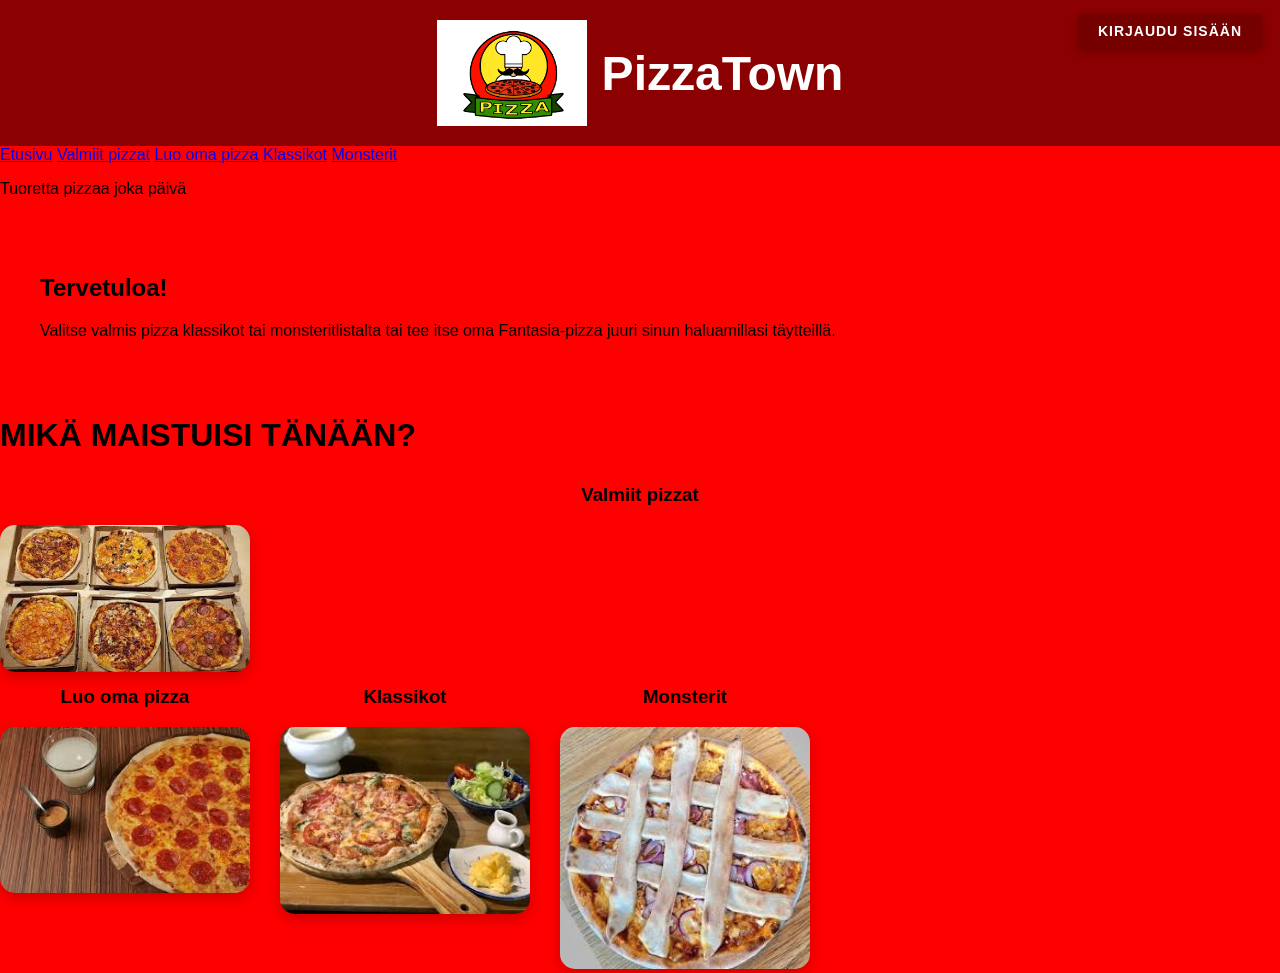
==== commit 30a6033c: "Merge branch 'main' of https://github.com/artem10001/Projekti_Tyo_Ryhma_D" ====
--- a/index.html
+++ b/index.html
@@ -1,93 +1,90 @@
 <!DOCTYPE html>
 <html lang="fi">
 <head>
-<meta charset="UTF-8">
-<meta name="viewport" content="width=device-width, initial-scale=1.0">
-<title>PizzaTown</title>
-<link rel="stylesheet" href="visuals.css">
+    <meta charset="UTF-8">
+    <title>PizzaTown</title>
+    <link rel="stylesheet" href="visuals.css">
 </head>
 <body>
 
-<header class="top-logo">
-    <img src="Images/Pizza logo.png" alt="PizzaTown logo">
-    <h1>PizzaTown</h1>
-    <p class="slogan">Tuoretta pizzaa joka päivä</p>
-</header>
-
-<nav class="navbar">
-    <a href="index.html">Etusivu</a>
-    <a href="Valmiit pizzat.html">Valmiit pizzat</a>
-    <a href="oma.html">Luo oma pizza</a>
-    <a href="klassikot.html">Klassikot</a>
     <div id="login_container">
         <button id="login_toggle_btn" onclick="toggleLoginPanel()">Kirjaudu sisään</button>
+
         <div id="login_panel">
             <h3>Kirjaudu sisään</h3>
+
             <div id="login_fields">
                 <input id="nimi" type="text" placeholder="Käyttäjänimi" />
                 <input id="salasana" type="password" placeholder="Salasana" />
                 <button class="btn-login" onclick="login()">Kirjaudu sisään</button>
+
                 <div id="panel_message" class="panel-message"></div>
+
                 <hr class="panel-divider">
+
                 <div class="register-section">
                     <p>Ei vielä tiliä?</p>
                     <button class="btn-register" onclick="rekisteröidy()">Rekisteröidy</button>
                 </div>
             </div>
+
             <div id="logout_section">
-                <p>Olet kirjautunut sisään, <strong id="logged_in_name"></strong>!</p>
+                <p>Olet kirjautunut sisälle, <strong id="logged_in_name"></strong>!</p>
                 <button class="btn-logout" onclick="logout()">Kirjaudu ulos</button>
             </div>
         </div>
     </div>
-</nav>
 
-<main>
-    <section class="welcome">
-        <h2>Tervetuloa</h2>
-        <p>Valitse valmis pizza klassikkolistalta tai tee oma Fantasia-pizza juuri sinun haluamillasi täytteillä.</p>
-    </section>
+    <header class="top-logo">
+        <img src="Images/Pizza logo.png" alt="Pizza Baronen logo">
+        <h1>PizzaTown</h1>
+    </header>
 
-    <div style="text-align:center; margin-bottom: 48px;">
-        <button class="drink-btn" onclick="openDrinks()">🥤 Tilaa juomia</button>
+    <nav>
+        <a href="index.html">Etusivu</a>        
+        <a href="Valmiit pizzat.html">Valmiit pizzat</a> 
+        <a href="oma.html">Luo oma pizza</a>
+        <a href="klassikot.html">Klassikot</a>
+        <a href="monsterit.html">Monsterit</a>
+    </nav>
+
+    <p>Tuoretta pizzaa joka päivä</p>
+
+    <div class="container">
+        <h2>Tervetuloa!</h2>
+        <p>
+            Valitse valmis pizza klassikot tai monsteritlistalta tai tee itse oma Fantasia-pizza juuri sinun
+            haluamillasi täytteillä.
+        </p>
     </div>
 
-    <section class="menu-section">
-        <h2>Mitä tänään saisi olla?</h2>
-        <div class="pizza-grid">
-            <a href="Valmiit pizzat.html" class="pizza-card">
-                <img src="Images/Valmiit pizzat.jpg" alt="Valmiit pizzat">
-                <h3>Valmiit pizzat</h3>
-            </a>
-            <a href="oma.html" class="pizza-card">
-                <img src="Images/Luo oma.jpg" alt="Luo oma pizza">
-                <h3>Luo oma pizza</h3>
-            </a>
-            <a href="klassikot.html" class="pizza-card">
-                <img src="Images/lataa 11.jpg" alt="Klassikot">
-                <h3>Klassikot</h3>
-            </a>
-        </div>
-    </section>
-</main>
+    <h1>MIKÄ MAISTUISI TÄNÄÄN?</h1>
 
-<div id="drinkPopup" class="modal">
-    <div class="modal-content">
-        <h3>Valitse juoma</h3>
-        <button onclick="addDrink('Coca-Cola', 3)">Coca-Cola &nbsp;&mdash;&nbsp; 3,00 €</button>
-        <button onclick="addDrink('Coca-Cola Zero', 3)">Coca-Cola Zero &nbsp;&mdash;&nbsp; 3,00 €</button>
-        <button onclick="addDrink('Fanta', 3)">Fanta &nbsp;&mdash;&nbsp; 3,00 €</button>
-        <button onclick="addDrink('Sprite', 3)">Sprite &nbsp;&mdash;&nbsp; 3,00 €</button>
-        <button onclick="closeDrinks()">Sulje</button>
+    <div class="menu">
+        <a href="Valmiit pizzat.html" class="pizza-card">
+            <h3>Valmiit pizzat</h3>
+            <img src="Images/Valmiit pizzat.jpg" alt="Valmiit pizzat">
+        </a>
     </div>
-</div>
 
-<script src="cart.js"></script>
-<script src="scripts.js"></script>
-<script>
-function openDrinks(){ document.getElementById("drinkPopup").style.display = "block"; }
-function closeDrinks(){ document.getElementById("drinkPopup").style.display = "none"; }
-function addDrink(name, price){ Cart.addItem(name, price, "Juoma"); closeDrinks(); }
-</script>
+    <div class="pizza-grid">
+        <a href="oma.html" class="pizza-card"> 
+            <h3>Luo oma pizza</h3>
+            <img src="Images/Luo oma.jpg" alt="Luo oma pizza">
+        </a>
+
+        <a href="klassikot.html" class="pizza-card">
+            <h3>Klassikot</h3>
+            <img src="Images/lataa 11.jpg" alt="Klassikot">
+        </a>
+
+        <a href="monsterit.html" class="pizza-card">
+            <h3>Monsterit</h3>
+            <img src="Images/Monster 2.jpg" alt="Monsterit">
+        </a>
+    </div>
+
+    <script src="scripts.js"></script>
+
 </body>
 </html>
--- a/visuals.css
+++ b/visuals.css
@@ -1,450 +1,292 @@
-@import url('https://fonts.googleapis.com/css2?family=DM+Sans:wght@400;500;700&display=swap');
-
-:root {
-    --red:   #cc2200;
-    --white: #ffffff;
-    --bg:    #ffffff;
-    --text:  #111111;
-    --muted: #666666;
-    --line:  #dddddd;
-}
-
-*, *::before, *::after { box-sizing: border-box; margin: 0; padding: 0; }
 
 body {
-    font-family: 'DM Sans', sans-serif;
-    background: var(--bg);
-    color: var(--text);
-    font-size: 15px;
-    line-height: 1.5;
-}
-
-a { text-decoration: none; color: inherit; }
-
-/* ── Header ── */
+    font-family: Arial, sans-serif;
+    background: red;   
+    margin: 0;
+}
+
+
 .top-logo {
-    background: var(--red);
-    padding: 20px 24px;
     display: flex;
-    flex-direction: column;
-    align-items: center;
-    gap: 4px;
-}
-
-.top-logo img { width: 60px; height: 60px; object-fit: contain; }
+    justify-content: center;  
+    align-items: center;      
+    padding: 20px;
+    background-color: darkred;
+    width: 100%;              
+    box-sizing: border-box;   
+    text-align: center;       
+}
+
+.top-logo img {
+    width: 150px;             
+    height: auto;
+    margin-right: 15px;       
+}
 
 .top-logo h1 {
-    font-size: 28px;
-    font-weight: 700;
-    color: var(--white);
-    letter-spacing: 0.5px;
-}
-
-.slogan {
-    font-size: 13px;
-    color: rgba(255,255,255,0.7);
-    font-weight: 400;
-}
-
-/* ── Nav ── */
-.navbar {
-    background: var(--white);
-    border-bottom: 1px solid var(--line);
+    color: white;
+    font-size: 48px;
+    margin: 0;
+    text-align: center;       
+}
+
+.container {
+    max-width: 1200px;
+    margin: 0 auto;
+    padding: 40px;
+}
+
+h1 {
+    margin-bottom: 30px;
+}
+
+.pizza-grid {
     display: flex;
-    align-items: center;
+    gap: 30px;
     flex-wrap: wrap;
-    position: relative;
-}
-
-.navbar a {
-    padding: 12px 18px;
+}
+
+.pizza-card {
+    text-decoration: none;
+    color: black;
+    text-align: center;
+}
+
+
+.pizza-card img {
+    width: 250px;
+    border-radius: 15px;
+    box-shadow: 0 5px 15px rgba(0, 0, 0, 0.2);
+    transition: 0.3s;
+}
+
+.pizza-card img:hover {
+    transform: scale(1.05);
+}
+
+.pizza-card h3 {
+    margin-top: 10px;
+}
+
+.back-button {
+    text-align: center;
+    margin-top: 20px;
+}
+
+.back-button button {
+    background-color: darkred;
+    color: white;
+    border: none;
+    padding: 10px 20px;
+    font-size: 16px;
+    border-radius: 5px;
+    cursor: pointer;
+}
+
+.back-button button:hover {
+    background-color: red;
+}
+
+/* ── kirjautumis nappula sekä kirjautumis menu ── */
+#login_container {
+    position: fixed;
+    top: 14px;
+    right: 18px;
+    z-index: 1000;
+    font-family: Arial, sans-serif;
+}
+
+#login_toggle_btn {
+    background: rgb(116, 0, 0);
+    color: #ffffff;
+    border: none;
+    padding: 9px 20px;
+    border-radius: 5px;
     font-size: 14px;
-    font-weight: 500;
-    color: var(--text);
-    transition: color 0.1s;
-}
-
-.navbar a:hover { color: var(--red); }
-
-/* ── Login ── */
-#login_container {
-    position: absolute;
-    right: 14px;
-    top: 50%;
-    transform: translateY(-50%);
-    z-index: 100;
-}
-
-#login_toggle_btn {
-    font-family: 'DM Sans', sans-serif;
-    font-size: 13px;
-    font-weight: 500;
-    background: var(--red);
-    color: var(--white);
-    border: none;
-    padding: 7px 14px;
-    cursor: pointer;
+    font-weight: bold;
+    cursor: pointer;
+    letter-spacing: 1px;
+    text-transform: uppercase;
+    box-shadow: 0 3px 8px rgba(0,0,0,0.25);
+    transition: background 0.2s, transform 0.1s;
     white-space: nowrap;
 }
 
-#login_toggle_btn:hover { opacity: 0.85; }
+#login_toggle_btn:hover {
+    background: rgb(91, 0, 0);
+    transform: translateY(-1px);
+}
+
+#login_toggle_btn.logged-in {
+    background: #2b9900;
+}
+
+#login_toggle_btn.logged-in:hover {
+    background: #207e00;
+}
 
 #login_panel {
     display: none;
     opacity: 0;
+    transform: translateY(-8px);
+    transition: opacity 0.25s ease, transform 0.25s ease;
     position: absolute;
-    top: calc(100% + 6px);
+    top: calc(100% + 10px);
     right: 0;
-    width: 220px;
-    background: var(--white);
-    border: 1px solid var(--line);
-    padding: 16px;
-    box-shadow: 0 4px 12px rgba(0,0,0,0.08);
+    width: 260px;
+    background: #fff;
+    border-radius: 6px;
+    border-top: 4px solid darkred;
+    box-shadow: 0 6px 20px rgba(0,0,0,0.15);
+    padding: 20px 18px 16px 18px;
     box-sizing: border-box;
 }
 
-#login_panel.open { opacity: 1; }
+#login_panel.open {
+    opacity: 1;
+    transform: translateY(0);
+}
 
 #login_panel h3 {
-    font-size: 12px;
-    font-weight: 700;
-    color: var(--muted);
-    margin-bottom: 10px;
-    text-transform: uppercase;
-    letter-spacing: 1px;
+    margin: 0 0 14px 0;
+    font-size: 15px;
+    color: darkred;
+    font-family: Arial, sans-serif;
+    font-weight: bold;
+    letter-spacing: 1px;
+    text-transform: uppercase;
+    border-bottom: 1px solid #eee;
+    padding-bottom: 10px;
 }
 
 #login_fields input[type="text"],
 #login_fields input[type="password"] {
     width: 100%;
-    padding: 7px 9px;
-    margin-bottom: 7px;
-    border: 1px solid var(--line);
-    font-family: 'DM Sans', sans-serif;
+    padding: 9px 11px;
+    margin-bottom: 10px;
+    border: 1.5px solid #ddd;
+    border-radius: 5px;
+    font-size: 14px;
+    box-sizing: border-box;
+    transition: border-color 0.2s;
+    outline: none;
+    background: #fff;
+    color: #333;
+}
+
+#login_fields input[type="text"]:focus,
+#login_fields input[type="password"]:focus {
+    border-color: darkred;
+}
+
+.btn-login {
+    width: 100%;
+    padding: 10px;
+    background: darkred;
+    color: #fff;
+    border: none;
+    border-radius: 5px;
     font-size: 13px;
-    outline: none;
-}
-
-#login_fields input:focus { border-color: var(--red); }
-
-.btn-login, .btn-register, .btn-logout {
-    font-family: 'DM Sans', sans-serif;
-    font-size: 13px;
-    font-weight: 500;
-    cursor: pointer;
-}
-
-.btn-login { width: 100%; padding: 8px; background: var(--red); color: var(--white); border: none; }
-.btn-login:hover { opacity: 0.85; }
-
-.btn-logout { padding: 7px 12px; background: var(--white); color: var(--text); border: 1px solid var(--line); }
-.btn-logout:hover { border-color: var(--red); color: var(--red); }
-
-.register-section { margin-top: 10px; text-align: center; }
-.register-section p { font-size: 12px; color: var(--muted); margin-bottom: 6px; }
-
-.btn-register { width: 100%; padding: 7px; background: var(--white); color: var(--red); border: 1px solid var(--red); font-size: 12px; }
-.btn-register:hover { background: var(--red); color: var(--white); }
-
-.panel-divider { border: none; border-top: 1px solid var(--line); margin: 10px 0; }
-
-.panel-message { font-size: 12px; margin-top: 6px; padding: 5px 8px; display: none; }
-.panel-message.error   { color: var(--red); }
-.panel-message.success { color: #1a7a3c; }
-
-#logout_section { display: none; text-align: center; }
-#logout_section p { font-size: 13px; color: var(--muted); margin-bottom: 8px; }
-
-/* ── Main ── */
-main {
-    max-width: 860px;
-    margin: 0 auto;
-    padding: 40px 20px 80px;
-}
-
-/* ── Welcome ── */
-.welcome { text-align: center; margin-bottom: 40px; }
-.welcome h2 { font-size: 22px; font-weight: 700; margin-bottom: 8px; }
-.welcome p { color: var(--muted); font-size: 14px; }
-
-/* ── Section title ── */
-.menu-section h2 {
-    font-size: 11px;
-    font-weight: 700;
-    letter-spacing: 1.5px;
-    text-transform: uppercase;
-    color: var(--muted);
-    text-align: center;
-    margin-bottom: 20px;
-}
-
-/* ── Pizza grid (index) ── */
-.pizza-grid {
-    display: grid;
-    grid-template-columns: repeat(3, 1fr);
-    gap: 12px;
-}
-
-.pizza-card {
-    display: block;
-    border: 1px solid var(--line);
-}
-
-.pizza-card:hover { border-color: var(--red); }
-
-.pizza-card img {
-    width: 100%;
-    height: 150px;
-    object-fit: cover;
-    display: block;
-}
-
-.pizza-card h3 {
-    padding: 10px 12px;
+    font-weight: bold;
+    cursor: pointer;
+    margin-top: 2px;
+    transition: background 0.2s;
+    letter-spacing: 1px;
+    text-transform: uppercase;
+}
+
+.btn-login:hover {
+    background: #7a0000;
+}
+
+.panel-divider {
+    border: none;
+    border-top: 1px solid #eee;
+    margin: 14px 0 12px 0;
+}
+
+.register-section {
+    text-align: center;
+}
+
+.register-section p {
+    font-size: 12px;
+    color: #999;
+    margin: 0 0 8px 0;
+}
+
+.btn-register {
+    width: 100%;
+    padding: 9px;
+    background: transparent;
+    color: darkred;
+    border: 2px solid darkred;
+    border-radius: 5px;
+    font-size: 12px;
+    font-weight: bold;
+    cursor: pointer;
+    transition: background 0.2s, color 0.2s;
+    letter-spacing: 1px;
+    text-transform: uppercase;
+}
+
+.btn-register:hover {
+    background: darkred;
+    color: #fff;
+}
+
+#logout_section {
+    display: none;
+    text-align: center;
+}
+
+#logout_section p {
     font-size: 14px;
-    font-weight: 600;
-}
-
-/* ── Page title ── */
-.page-title {
-    font-size: 22px;
-    font-weight: 700;
-    text-align: center;
-    padding: 32px 20px 4px;
-}
-
-.page-subtitle {
-    text-align: center;
-    font-size: 13px;
-    color: var(--muted);
-    margin-bottom: 24px;
-}
-
-/* ── Menu grid ── */
-.menu {
-    display: grid;
-    gap: 12px;
-    background: var(--white);
-    max-width: 1100px;
-    margin: 0 auto;
-    padding: 0 24px 48px;
-}
-
-.pizza {
-    background: var(--white);
-    padding: 14px;
-}
-
-.pizza:hover { background: #fafafa; }
-
-.pizza img {
-    width: 100%;
-    height: 120px;
-    object-fit: cover;
-    display: block;
-    margin-bottom: 8px;
-}
-
-.pizza h2, .pizza h3 {
-    font-size: 15px;
-    font-weight: 700;
-    margin-bottom: 3px;
-}
-
-.pizza p {
-    font-size: 12px;
-    color: var(--muted);
-    margin-bottom: 3px;
-}
-
-.pizza p strong {
-    font-size: 15px;
-    font-weight: 700;
-    color: var(--red);
-}
-
-.pizza button {
-    font-family: 'DM Sans', sans-serif;
-    font-size: 12px;
-    font-weight: 600;
-    background: var(--red);
-    color: var(--white);
-    border: none;
-    padding: 7px 14px;
-    cursor: pointer;
-    margin-top: 8px;
-}
-
-.pizza button:hover { opacity: 0.85; }
-
-/* ── Toppings ── */
-.toppings { margin: 7px 0; font-size: 12px; }
-
-.toppings label {
-    display: flex;
-    align-items: center;
-    gap: 6px;
-    padding: 2px 0;
-    color: var(--muted);
-    cursor: pointer;
-}
-
-.toppings label:hover { color: var(--red); }
-
-input[type="checkbox"], input[type="radio"] { width: auto; accent-color: var(--red); cursor: pointer; }
-
-/* ── Oma pizza ── */
-.container {
-    width: 100%;
-    max-width: 420px;
-    margin: 36px auto 60px;
-    border: 1px solid var(--line);
-    padding: 24px;
-}
-
-.container h2 {
-    font-size: 18px;
-    font-weight: 700;
-    margin-bottom: 16px;
-    padding-bottom: 12px;
-    border-bottom: 2px solid var(--red);
-}
-
-.container h3 {
-    font-size: 11px;
-    font-weight: 700;
-    letter-spacing: 1px;
-    text-transform: uppercase;
-    color: var(--muted);
-    margin: 18px 0 7px;
-}
-
-.container label {
-    display: flex;
-    align-items: center;
-    gap: 8px;
-    padding: 4px 0;
-    font-size: 14px;
-    color: var(--text);
-    cursor: pointer;
-    border-bottom: 1px solid #f5f5f5;
-}
-
-.container label:hover { color: var(--red); }
-
-.container button {
-    width: 100%;
-    font-family: 'DM Sans', sans-serif;
-    font-size: 13px;
-    font-weight: 600;
-    background: var(--red);
-    color: var(--white);
-    border: none;
-    padding: 11px;
-    cursor: pointer;
-    margin-top: 14px;
-}
-
-.container button:hover { opacity: 0.85; }
-
-.total {
-    margin-top: 14px;
-    text-align: center;
-    font-size: 20px;
-    font-weight: 700;
-    color: var(--red);
-    padding: 10px;
-    border: 1px solid var(--line);
-    background: #fafafa;
-}
-
-.error { color: var(--red); font-size: 12px; margin-top: 4px; }
-#vahvistus { color: #1a7a3c; font-size: 13px; margin-top: 8px; text-align: center; }
-
-/* ── Back ── */
-.back-button, .back { text-align: center; margin: 28px 0 16px; }
-
-.back-button button, .back a {
-    font-family: 'DM Sans', sans-serif;
-    font-size: 13px;
-    color: var(--muted);
+    color: #333;
+    margin: 0 0 14px 0;
+}
+
+#logout_section strong {
+    color: darkred;
+}
+
+.btn-logout {
+    width: 100%;
+    padding: 9px;
     background: transparent;
-    border: 1px solid var(--line);
-    padding: 8px 18px;
-    cursor: pointer;
-    display: inline-block;
-}
-
-.back-button button:hover, .back a:hover { color: var(--red); border-color: var(--red); }
-
-/* ── Drinks button ── */
-.drink-btn {
-    font-family: 'DM Sans', sans-serif;
-    font-size: 13px;
-    font-weight: 600;
-    background: var(--red);
-    color: var(--white);
-    border: none;
-    padding: 10px 24px;
-    cursor: pointer;
-}
-
-.drink-btn:hover { opacity: 0.85; }
-
-/* ── Modal ── */
-.modal {
+    color: #aaa;
+    border: 1.5px solid #ddd;
+    border-radius: 5px;
+    font-size: 12px;
+    cursor: pointer;
+    transition: all 0.2s;
+    letter-spacing: 1px;
+    text-transform: uppercase;
+}
+
+.btn-logout:hover {
+    background: #f5f5f5;
+    color: #555;
+    border-color: #bbb;
+}
+
+.panel-message {
     display: none;
-    position: fixed;
-    inset: 0;
-    background: rgba(0,0,0,0.35);
-    z-index: 3000;
-}
-
-.modal-content {
-    background: var(--white);
-    width: 280px;
-    margin: 120px auto;
-    border-top: 3px solid var(--red);
-    padding: 20px;
-    box-shadow: 0 4px 20px rgba(0,0,0,0.12);
-}
-
-.modal-content h3 {
-    font-size: 14px;
-    font-weight: 700;
-    margin-bottom: 12px;
-}
-
-.modal-content button {
-    display: block;
-    width: 100%;
-    margin: 4px 0;
-    background: #fafafa;
-    color: var(--text);
-    border: 1px solid var(--line);
-    padding: 9px 12px;
-    font-family: 'DM Sans', sans-serif;
-    font-size: 13px;
-    cursor: pointer;
-    text-align: left;
-}
-
-.modal-content button:hover { background: var(--red); color: var(--white); border-color: var(--red); }
-
-.modal-content button:last-child {
-    margin-top: 8px;
-    font-size: 12px;
-    color: var(--muted);
-    text-align: center;
-    background: transparent;
-    border-color: var(--line);
-}
-
-/* ── Responsive ── */
-@media (max-width: 600px) {
-    .pizza-grid { grid-template-columns: 1fr 1fr; }
-    .menu { grid-template-columns: 1fr 1fr !important; }
-    .container { margin: 16px 10px; padding: 18px 14px; }
-    #login_container { position: static; margin: 6px 12px; }
-    .navbar { justify-content: flex-start; }
+    font-size: 12px;
+    border-radius: 4px;
+    padding: 7px 10px;
+    margin-top: 10px;
+    text-align: center;
+}
+
+.panel-message.error {
+    background: #fdecea;
+    color: darkred;
+    border: 1px solid #c0392b;
+}
+
+.panel-message.success {
+    background: #eafaf1;
+    color: #1e8449;
+    border: 1px solid #a9dfbf;
 }
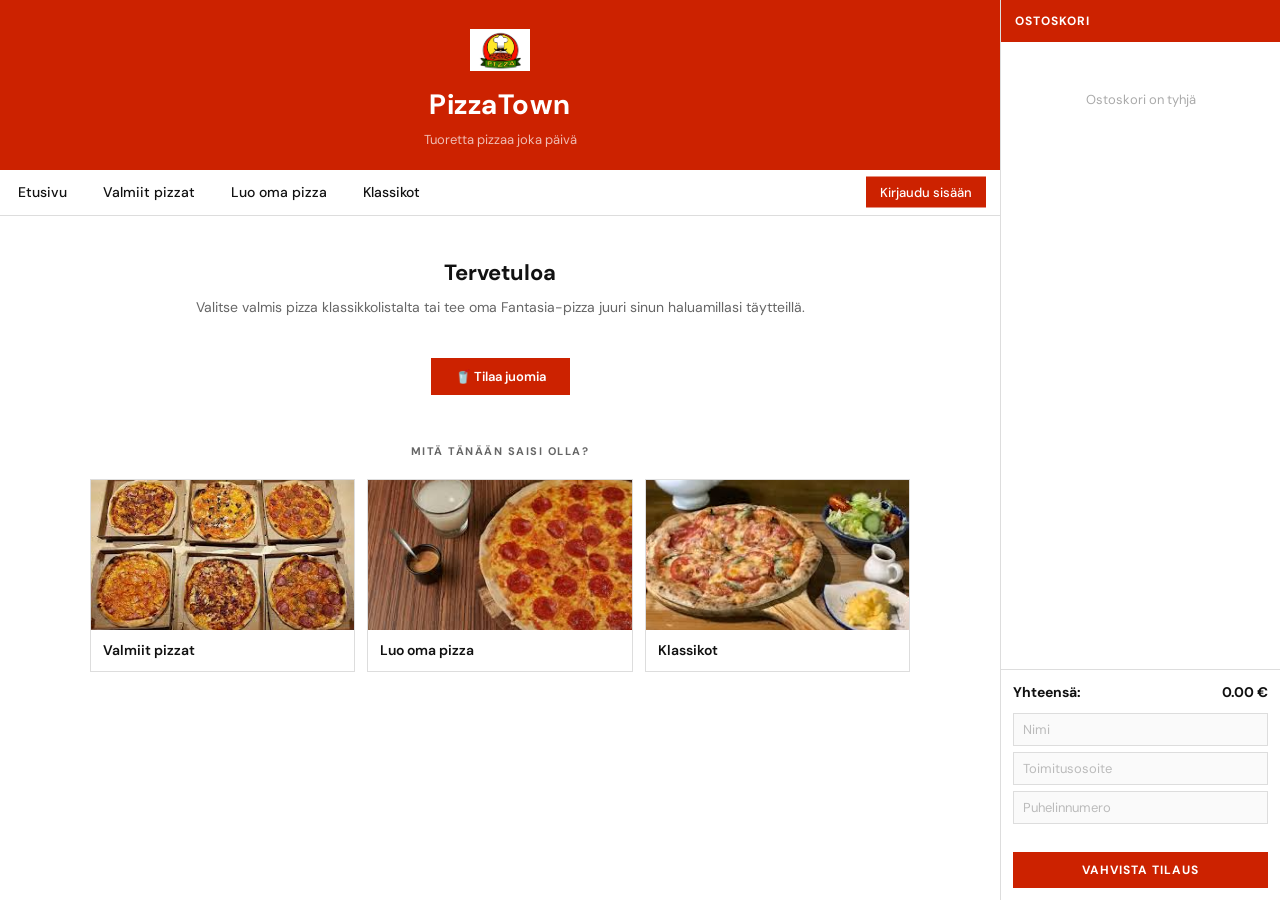
==== commit 77ab29a6: "Merge branch 'main' of https://github.com/artem10001/Projekti_Tyo_Ryhma_D" ====
--- a/index.html
+++ b/index.html
@@ -1,90 +1,93 @@
 <!DOCTYPE html>
 <html lang="fi">
 <head>
-    <meta charset="UTF-8">
-    <title>PizzaTown</title>
-    <link rel="stylesheet" href="visuals.css">
+<meta charset="UTF-8">
+<meta name="viewport" content="width=device-width, initial-scale=1.0">
+<title>PizzaTown</title>
+<link rel="stylesheet" href="visuals.css">
 </head>
 <body>
 
+<header class="top-logo">
+    <img src="Images/Pizza logo.png" alt="PizzaTown logo">
+    <h1>PizzaTown</h1>
+    <p class="slogan">Tuoretta pizzaa joka päivä</p>
+</header>
+
+<nav class="navbar">
+    <a href="index.html">Etusivu</a>
+    <a href="Valmiit pizzat.html">Valmiit pizzat</a>
+    <a href="oma.html">Luo oma pizza</a>
+    <a href="klassikot.html">Klassikot</a>
     <div id="login_container">
         <button id="login_toggle_btn" onclick="toggleLoginPanel()">Kirjaudu sisään</button>
-
         <div id="login_panel">
             <h3>Kirjaudu sisään</h3>
-
             <div id="login_fields">
                 <input id="nimi" type="text" placeholder="Käyttäjänimi" />
                 <input id="salasana" type="password" placeholder="Salasana" />
                 <button class="btn-login" onclick="login()">Kirjaudu sisään</button>
-
                 <div id="panel_message" class="panel-message"></div>
-
                 <hr class="panel-divider">
-
                 <div class="register-section">
                     <p>Ei vielä tiliä?</p>
                     <button class="btn-register" onclick="rekisteröidy()">Rekisteröidy</button>
                 </div>
             </div>
-
             <div id="logout_section">
-                <p>Olet kirjautunut sisälle, <strong id="logged_in_name"></strong>!</p>
+                <p>Olet kirjautunut sisään, <strong id="logged_in_name"></strong>!</p>
                 <button class="btn-logout" onclick="logout()">Kirjaudu ulos</button>
             </div>
         </div>
     </div>
+</nav>
 
-    <header class="top-logo">
-        <img src="Images/Pizza logo.png" alt="Pizza Baronen logo">
-        <h1>PizzaTown</h1>
-    </header>
+<main>
+    <section class="welcome">
+        <h2>Tervetuloa</h2>
+        <p>Valitse valmis pizza klassikkolistalta tai tee oma Fantasia-pizza juuri sinun haluamillasi täytteillä.</p>
+    </section>
 
-    <nav>
-        <a href="index.html">Etusivu</a>        
-        <a href="Valmiit pizzat.html">Valmiit pizzat</a> 
-        <a href="oma.html">Luo oma pizza</a>
-        <a href="klassikot.html">Klassikot</a>
-        <a href="monsterit.html">Monsterit</a>
-    </nav>
-
-    <p>Tuoretta pizzaa joka päivä</p>
-
-    <div class="container">
-        <h2>Tervetuloa!</h2>
-        <p>
-            Valitse valmis pizza klassikot tai monsteritlistalta tai tee itse oma Fantasia-pizza juuri sinun
-            haluamillasi täytteillä.
-        </p>
+    <div style="text-align:center; margin-bottom: 48px;">
+        <button class="drink-btn" onclick="openDrinks()">🥤 Tilaa juomia</button>
     </div>
 
-    <h1>MIKÄ MAISTUISI TÄNÄÄN?</h1>
+    <section class="menu-section">
+        <h2>Mitä tänään saisi olla?</h2>
+        <div class="pizza-grid">
+            <a href="Valmiit pizzat.html" class="pizza-card">
+                <img src="Images/Valmiit pizzat.jpg" alt="Valmiit pizzat">
+                <h3>Valmiit pizzat</h3>
+            </a>
+            <a href="oma.html" class="pizza-card">
+                <img src="Images/Luo oma.jpg" alt="Luo oma pizza">
+                <h3>Luo oma pizza</h3>
+            </a>
+            <a href="klassikot.html" class="pizza-card">
+                <img src="Images/lataa 11.jpg" alt="Klassikot">
+                <h3>Klassikot</h3>
+            </a>
+        </div>
+    </section>
+</main>
 
-    <div class="menu">
-        <a href="Valmiit pizzat.html" class="pizza-card">
-            <h3>Valmiit pizzat</h3>
-            <img src="Images/Valmiit pizzat.jpg" alt="Valmiit pizzat">
-        </a>
+<div id="drinkPopup" class="modal">
+    <div class="modal-content">
+        <h3>Valitse juoma</h3>
+        <button onclick="addDrink('Coca-Cola', 3)">Coca-Cola &nbsp;&mdash;&nbsp; 3,00 €</button>
+        <button onclick="addDrink('Coca-Cola Zero', 3)">Coca-Cola Zero &nbsp;&mdash;&nbsp; 3,00 €</button>
+        <button onclick="addDrink('Fanta', 3)">Fanta &nbsp;&mdash;&nbsp; 3,00 €</button>
+        <button onclick="addDrink('Sprite', 3)">Sprite &nbsp;&mdash;&nbsp; 3,00 €</button>
+        <button onclick="closeDrinks()">Sulje</button>
     </div>
+</div>
 
-    <div class="pizza-grid">
-        <a href="oma.html" class="pizza-card"> 
-            <h3>Luo oma pizza</h3>
-            <img src="Images/Luo oma.jpg" alt="Luo oma pizza">
-        </a>
-
-        <a href="klassikot.html" class="pizza-card">
-            <h3>Klassikot</h3>
-            <img src="Images/lataa 11.jpg" alt="Klassikot">
-        </a>
-
-        <a href="monsterit.html" class="pizza-card">
-            <h3>Monsterit</h3>
-            <img src="Images/Monster 2.jpg" alt="Monsterit">
-        </a>
-    </div>
-
-    <script src="scripts.js"></script>
-
+<script src="cart.js"></script>
+<script src="scripts.js"></script>
+<script>
+function openDrinks(){ document.getElementById("drinkPopup").style.display = "block"; }
+function closeDrinks(){ document.getElementById("drinkPopup").style.display = "none"; }
+function addDrink(name, price){ Cart.addItem(name, price, "Juoma"); closeDrinks(); }
+</script>
 </body>
 </html>
--- a/visuals.css
+++ b/visuals.css
@@ -1,292 +1,450 @@
+@import url('https://fonts.googleapis.com/css2?family=DM+Sans:wght@400;500;700&display=swap');
+
+:root {
+    --red:   #cc2200;
+    --white: #ffffff;
+    --bg:    #ffffff;
+    --text:  #111111;
+    --muted: #666666;
+    --line:  #dddddd;
+}
+
+*, *::before, *::after { box-sizing: border-box; margin: 0; padding: 0; }
 
 body {
-    font-family: Arial, sans-serif;
-    background: red;   
-    margin: 0;
-}
-
-
+    font-family: 'DM Sans', sans-serif;
+    background: var(--bg);
+    color: var(--text);
+    font-size: 15px;
+    line-height: 1.5;
+}
+
+a { text-decoration: none; color: inherit; }
+
+/* ── Header ── */
 .top-logo {
+    background: var(--red);
+    padding: 20px 24px;
     display: flex;
-    justify-content: center;  
-    align-items: center;      
-    padding: 20px;
-    background-color: darkred;
-    width: 100%;              
-    box-sizing: border-box;   
-    text-align: center;       
-}
-
-.top-logo img {
-    width: 150px;             
-    height: auto;
-    margin-right: 15px;       
-}
+    flex-direction: column;
+    align-items: center;
+    gap: 4px;
+}
+
+.top-logo img { width: 60px; height: 60px; object-fit: contain; }
 
 .top-logo h1 {
-    color: white;
-    font-size: 48px;
-    margin: 0;
-    text-align: center;       
-}
-
-.container {
-    max-width: 1200px;
-    margin: 0 auto;
-    padding: 40px;
-}
-
-h1 {
-    margin-bottom: 30px;
-}
-
-.pizza-grid {
+    font-size: 28px;
+    font-weight: 700;
+    color: var(--white);
+    letter-spacing: 0.5px;
+}
+
+.slogan {
+    font-size: 13px;
+    color: rgba(255,255,255,0.7);
+    font-weight: 400;
+}
+
+/* ── Nav ── */
+.navbar {
+    background: var(--white);
+    border-bottom: 1px solid var(--line);
     display: flex;
-    gap: 30px;
+    align-items: center;
     flex-wrap: wrap;
-}
-
-.pizza-card {
-    text-decoration: none;
-    color: black;
-    text-align: center;
-}
-
-
-.pizza-card img {
-    width: 250px;
-    border-radius: 15px;
-    box-shadow: 0 5px 15px rgba(0, 0, 0, 0.2);
-    transition: 0.3s;
-}
-
-.pizza-card img:hover {
-    transform: scale(1.05);
-}
-
-.pizza-card h3 {
-    margin-top: 10px;
-}
-
-.back-button {
-    text-align: center;
-    margin-top: 20px;
-}
-
-.back-button button {
-    background-color: darkred;
-    color: white;
+    position: relative;
+}
+
+.navbar a {
+    padding: 12px 18px;
+    font-size: 14px;
+    font-weight: 500;
+    color: var(--text);
+    transition: color 0.1s;
+}
+
+.navbar a:hover { color: var(--red); }
+
+/* ── Login ── */
+#login_container {
+    position: absolute;
+    right: 14px;
+    top: 50%;
+    transform: translateY(-50%);
+    z-index: 100;
+}
+
+#login_toggle_btn {
+    font-family: 'DM Sans', sans-serif;
+    font-size: 13px;
+    font-weight: 500;
+    background: var(--red);
+    color: var(--white);
     border: none;
-    padding: 10px 20px;
-    font-size: 16px;
-    border-radius: 5px;
-    cursor: pointer;
-}
-
-.back-button button:hover {
-    background-color: red;
-}
-
-/* ── kirjautumis nappula sekä kirjautumis menu ── */
-#login_container {
-    position: fixed;
-    top: 14px;
-    right: 18px;
-    z-index: 1000;
-    font-family: Arial, sans-serif;
-}
-
-#login_toggle_btn {
-    background: rgb(116, 0, 0);
-    color: #ffffff;
-    border: none;
-    padding: 9px 20px;
-    border-radius: 5px;
-    font-size: 14px;
-    font-weight: bold;
-    cursor: pointer;
-    letter-spacing: 1px;
-    text-transform: uppercase;
-    box-shadow: 0 3px 8px rgba(0,0,0,0.25);
-    transition: background 0.2s, transform 0.1s;
+    padding: 7px 14px;
+    cursor: pointer;
     white-space: nowrap;
 }
 
-#login_toggle_btn:hover {
-    background: rgb(91, 0, 0);
-    transform: translateY(-1px);
-}
-
-#login_toggle_btn.logged-in {
-    background: #2b9900;
-}
-
-#login_toggle_btn.logged-in:hover {
-    background: #207e00;
-}
+#login_toggle_btn:hover { opacity: 0.85; }
 
 #login_panel {
     display: none;
     opacity: 0;
-    transform: translateY(-8px);
-    transition: opacity 0.25s ease, transform 0.25s ease;
     position: absolute;
-    top: calc(100% + 10px);
+    top: calc(100% + 6px);
     right: 0;
-    width: 260px;
-    background: #fff;
-    border-radius: 6px;
-    border-top: 4px solid darkred;
-    box-shadow: 0 6px 20px rgba(0,0,0,0.15);
-    padding: 20px 18px 16px 18px;
+    width: 220px;
+    background: var(--white);
+    border: 1px solid var(--line);
+    padding: 16px;
+    box-shadow: 0 4px 12px rgba(0,0,0,0.08);
     box-sizing: border-box;
 }
 
-#login_panel.open {
-    opacity: 1;
-    transform: translateY(0);
-}
+#login_panel.open { opacity: 1; }
 
 #login_panel h3 {
-    margin: 0 0 14px 0;
+    font-size: 12px;
+    font-weight: 700;
+    color: var(--muted);
+    margin-bottom: 10px;
+    text-transform: uppercase;
+    letter-spacing: 1px;
+}
+
+#login_fields input[type="text"],
+#login_fields input[type="password"] {
+    width: 100%;
+    padding: 7px 9px;
+    margin-bottom: 7px;
+    border: 1px solid var(--line);
+    font-family: 'DM Sans', sans-serif;
+    font-size: 13px;
+    outline: none;
+}
+
+#login_fields input:focus { border-color: var(--red); }
+
+.btn-login, .btn-register, .btn-logout {
+    font-family: 'DM Sans', sans-serif;
+    font-size: 13px;
+    font-weight: 500;
+    cursor: pointer;
+}
+
+.btn-login { width: 100%; padding: 8px; background: var(--red); color: var(--white); border: none; }
+.btn-login:hover { opacity: 0.85; }
+
+.btn-logout { padding: 7px 12px; background: var(--white); color: var(--text); border: 1px solid var(--line); }
+.btn-logout:hover { border-color: var(--red); color: var(--red); }
+
+.register-section { margin-top: 10px; text-align: center; }
+.register-section p { font-size: 12px; color: var(--muted); margin-bottom: 6px; }
+
+.btn-register { width: 100%; padding: 7px; background: var(--white); color: var(--red); border: 1px solid var(--red); font-size: 12px; }
+.btn-register:hover { background: var(--red); color: var(--white); }
+
+.panel-divider { border: none; border-top: 1px solid var(--line); margin: 10px 0; }
+
+.panel-message { font-size: 12px; margin-top: 6px; padding: 5px 8px; display: none; }
+.panel-message.error   { color: var(--red); }
+.panel-message.success { color: #1a7a3c; }
+
+#logout_section { display: none; text-align: center; }
+#logout_section p { font-size: 13px; color: var(--muted); margin-bottom: 8px; }
+
+/* ── Main ── */
+main {
+    max-width: 860px;
+    margin: 0 auto;
+    padding: 40px 20px 80px;
+}
+
+/* ── Welcome ── */
+.welcome { text-align: center; margin-bottom: 40px; }
+.welcome h2 { font-size: 22px; font-weight: 700; margin-bottom: 8px; }
+.welcome p { color: var(--muted); font-size: 14px; }
+
+/* ── Section title ── */
+.menu-section h2 {
+    font-size: 11px;
+    font-weight: 700;
+    letter-spacing: 1.5px;
+    text-transform: uppercase;
+    color: var(--muted);
+    text-align: center;
+    margin-bottom: 20px;
+}
+
+/* ── Pizza grid (index) ── */
+.pizza-grid {
+    display: grid;
+    grid-template-columns: repeat(3, 1fr);
+    gap: 12px;
+}
+
+.pizza-card {
+    display: block;
+    border: 1px solid var(--line);
+}
+
+.pizza-card:hover { border-color: var(--red); }
+
+.pizza-card img {
+    width: 100%;
+    height: 150px;
+    object-fit: cover;
+    display: block;
+}
+
+.pizza-card h3 {
+    padding: 10px 12px;
+    font-size: 14px;
+    font-weight: 600;
+}
+
+/* ── Page title ── */
+.page-title {
+    font-size: 22px;
+    font-weight: 700;
+    text-align: center;
+    padding: 32px 20px 4px;
+}
+
+.page-subtitle {
+    text-align: center;
+    font-size: 13px;
+    color: var(--muted);
+    margin-bottom: 24px;
+}
+
+/* ── Menu grid ── */
+.menu {
+    display: grid;
+    gap: 12px;
+    background: var(--white);
+    max-width: 1100px;
+    margin: 0 auto;
+    padding: 0 24px 48px;
+}
+
+.pizza {
+    background: var(--white);
+    padding: 14px;
+}
+
+.pizza:hover { background: #fafafa; }
+
+.pizza img {
+    width: 100%;
+    height: 120px;
+    object-fit: cover;
+    display: block;
+    margin-bottom: 8px;
+}
+
+.pizza h2, .pizza h3 {
     font-size: 15px;
-    color: darkred;
-    font-family: Arial, sans-serif;
-    font-weight: bold;
+    font-weight: 700;
+    margin-bottom: 3px;
+}
+
+.pizza p {
+    font-size: 12px;
+    color: var(--muted);
+    margin-bottom: 3px;
+}
+
+.pizza p strong {
+    font-size: 15px;
+    font-weight: 700;
+    color: var(--red);
+}
+
+.pizza button {
+    font-family: 'DM Sans', sans-serif;
+    font-size: 12px;
+    font-weight: 600;
+    background: var(--red);
+    color: var(--white);
+    border: none;
+    padding: 7px 14px;
+    cursor: pointer;
+    margin-top: 8px;
+}
+
+.pizza button:hover { opacity: 0.85; }
+
+/* ── Toppings ── */
+.toppings { margin: 7px 0; font-size: 12px; }
+
+.toppings label {
+    display: flex;
+    align-items: center;
+    gap: 6px;
+    padding: 2px 0;
+    color: var(--muted);
+    cursor: pointer;
+}
+
+.toppings label:hover { color: var(--red); }
+
+input[type="checkbox"], input[type="radio"] { width: auto; accent-color: var(--red); cursor: pointer; }
+
+/* ── Oma pizza ── */
+.container {
+    width: 100%;
+    max-width: 420px;
+    margin: 36px auto 60px;
+    border: 1px solid var(--line);
+    padding: 24px;
+}
+
+.container h2 {
+    font-size: 18px;
+    font-weight: 700;
+    margin-bottom: 16px;
+    padding-bottom: 12px;
+    border-bottom: 2px solid var(--red);
+}
+
+.container h3 {
+    font-size: 11px;
+    font-weight: 700;
     letter-spacing: 1px;
     text-transform: uppercase;
-    border-bottom: 1px solid #eee;
-    padding-bottom: 10px;
-}
-
-#login_fields input[type="text"],
-#login_fields input[type="password"] {
-    width: 100%;
-    padding: 9px 11px;
-    margin-bottom: 10px;
-    border: 1.5px solid #ddd;
-    border-radius: 5px;
+    color: var(--muted);
+    margin: 18px 0 7px;
+}
+
+.container label {
+    display: flex;
+    align-items: center;
+    gap: 8px;
+    padding: 4px 0;
     font-size: 14px;
-    box-sizing: border-box;
-    transition: border-color 0.2s;
-    outline: none;
-    background: #fff;
-    color: #333;
-}
-
-#login_fields input[type="text"]:focus,
-#login_fields input[type="password"]:focus {
-    border-color: darkred;
-}
-
-.btn-login {
-    width: 100%;
+    color: var(--text);
+    cursor: pointer;
+    border-bottom: 1px solid #f5f5f5;
+}
+
+.container label:hover { color: var(--red); }
+
+.container button {
+    width: 100%;
+    font-family: 'DM Sans', sans-serif;
+    font-size: 13px;
+    font-weight: 600;
+    background: var(--red);
+    color: var(--white);
+    border: none;
+    padding: 11px;
+    cursor: pointer;
+    margin-top: 14px;
+}
+
+.container button:hover { opacity: 0.85; }
+
+.total {
+    margin-top: 14px;
+    text-align: center;
+    font-size: 20px;
+    font-weight: 700;
+    color: var(--red);
     padding: 10px;
-    background: darkred;
-    color: #fff;
+    border: 1px solid var(--line);
+    background: #fafafa;
+}
+
+.error { color: var(--red); font-size: 12px; margin-top: 4px; }
+#vahvistus { color: #1a7a3c; font-size: 13px; margin-top: 8px; text-align: center; }
+
+/* ── Back ── */
+.back-button, .back { text-align: center; margin: 28px 0 16px; }
+
+.back-button button, .back a {
+    font-family: 'DM Sans', sans-serif;
+    font-size: 13px;
+    color: var(--muted);
+    background: transparent;
+    border: 1px solid var(--line);
+    padding: 8px 18px;
+    cursor: pointer;
+    display: inline-block;
+}
+
+.back-button button:hover, .back a:hover { color: var(--red); border-color: var(--red); }
+
+/* ── Drinks button ── */
+.drink-btn {
+    font-family: 'DM Sans', sans-serif;
+    font-size: 13px;
+    font-weight: 600;
+    background: var(--red);
+    color: var(--white);
     border: none;
-    border-radius: 5px;
-    font-size: 13px;
-    font-weight: bold;
-    cursor: pointer;
-    margin-top: 2px;
-    transition: background 0.2s;
-    letter-spacing: 1px;
-    text-transform: uppercase;
-}
-
-.btn-login:hover {
-    background: #7a0000;
-}
-
-.panel-divider {
-    border: none;
-    border-top: 1px solid #eee;
-    margin: 14px 0 12px 0;
-}
-
-.register-section {
+    padding: 10px 24px;
+    cursor: pointer;
+}
+
+.drink-btn:hover { opacity: 0.85; }
+
+/* ── Modal ── */
+.modal {
+    display: none;
+    position: fixed;
+    inset: 0;
+    background: rgba(0,0,0,0.35);
+    z-index: 3000;
+}
+
+.modal-content {
+    background: var(--white);
+    width: 280px;
+    margin: 120px auto;
+    border-top: 3px solid var(--red);
+    padding: 20px;
+    box-shadow: 0 4px 20px rgba(0,0,0,0.12);
+}
+
+.modal-content h3 {
+    font-size: 14px;
+    font-weight: 700;
+    margin-bottom: 12px;
+}
+
+.modal-content button {
+    display: block;
+    width: 100%;
+    margin: 4px 0;
+    background: #fafafa;
+    color: var(--text);
+    border: 1px solid var(--line);
+    padding: 9px 12px;
+    font-family: 'DM Sans', sans-serif;
+    font-size: 13px;
+    cursor: pointer;
+    text-align: left;
+}
+
+.modal-content button:hover { background: var(--red); color: var(--white); border-color: var(--red); }
+
+.modal-content button:last-child {
+    margin-top: 8px;
+    font-size: 12px;
+    color: var(--muted);
     text-align: center;
-}
-
-.register-section p {
-    font-size: 12px;
-    color: #999;
-    margin: 0 0 8px 0;
-}
-
-.btn-register {
-    width: 100%;
-    padding: 9px;
     background: transparent;
-    color: darkred;
-    border: 2px solid darkred;
-    border-radius: 5px;
-    font-size: 12px;
-    font-weight: bold;
-    cursor: pointer;
-    transition: background 0.2s, color 0.2s;
-    letter-spacing: 1px;
-    text-transform: uppercase;
-}
-
-.btn-register:hover {
-    background: darkred;
-    color: #fff;
-}
-
-#logout_section {
-    display: none;
-    text-align: center;
-}
-
-#logout_section p {
-    font-size: 14px;
-    color: #333;
-    margin: 0 0 14px 0;
-}
-
-#logout_section strong {
-    color: darkred;
-}
-
-.btn-logout {
-    width: 100%;
-    padding: 9px;
-    background: transparent;
-    color: #aaa;
-    border: 1.5px solid #ddd;
-    border-radius: 5px;
-    font-size: 12px;
-    cursor: pointer;
-    transition: all 0.2s;
-    letter-spacing: 1px;
-    text-transform: uppercase;
-}
-
-.btn-logout:hover {
-    background: #f5f5f5;
-    color: #555;
-    border-color: #bbb;
-}
-
-.panel-message {
-    display: none;
-    font-size: 12px;
-    border-radius: 4px;
-    padding: 7px 10px;
-    margin-top: 10px;
-    text-align: center;
-}
-
-.panel-message.error {
-    background: #fdecea;
-    color: darkred;
-    border: 1px solid #c0392b;
-}
-
-.panel-message.success {
-    background: #eafaf1;
-    color: #1e8449;
-    border: 1px solid #a9dfbf;
+    border-color: var(--line);
+}
+
+/* ── Responsive ── */
+@media (max-width: 600px) {
+    .pizza-grid { grid-template-columns: 1fr 1fr; }
+    .menu { grid-template-columns: 1fr 1fr !important; }
+    .container { margin: 16px 10px; padding: 18px 14px; }
+    #login_container { position: static; margin: 6px 12px; }
+    .navbar { justify-content: flex-start; }
 }
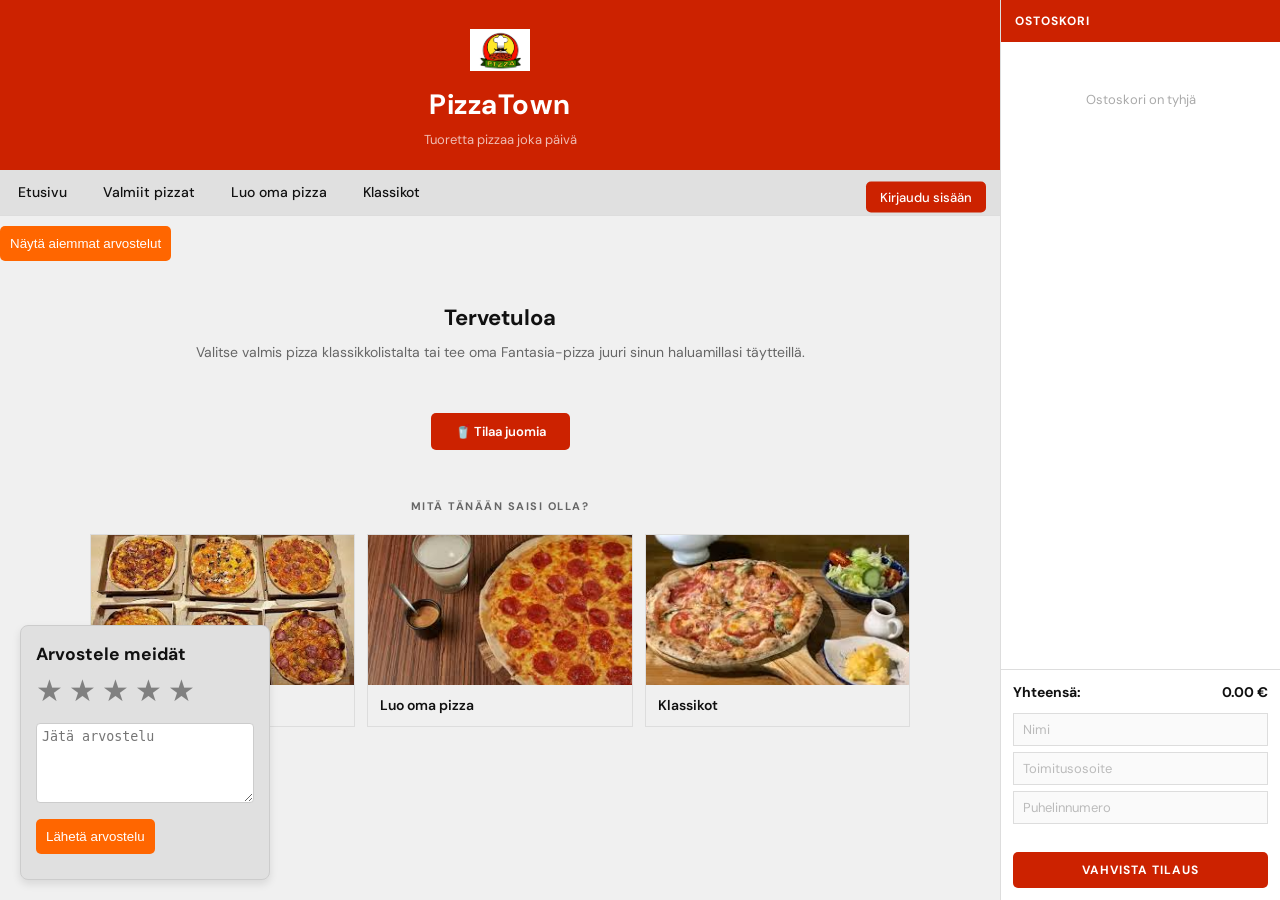
==== commit 00c5c8d9: "Palaute boxin lisäys" ====
--- a/index.html
+++ b/index.html
@@ -1,10 +1,10 @@
 <!DOCTYPE html>
 <html lang="fi">
 <head>
-<meta charset="UTF-8">
-<meta name="viewport" content="width=device-width, initial-scale=1.0">
-<title>PizzaTown</title>
-<link rel="stylesheet" href="visuals.css">
+    <meta charset="UTF-8">
+    <meta name="viewport" content="width=device-width, initial-scale=1.0">
+    <title>PizzaTown</title>
+    <link rel="stylesheet" href="visuals.css">
 </head>
 <body>
 
@@ -42,6 +42,11 @@
     </div>
 </nav>
 
+<div id="previousReviews" class="previous-reviews">
+    <button id="toggleReviewsBtn" onclick="toggleReviews()">Näytä aiemmat arvostelut</button>
+    <ul id="reviewsList" style="display: none;"></ul>
+</div>
+
 <main>
     <section class="welcome">
         <h2>Tervetuloa</h2>
@@ -71,6 +76,24 @@
     </section>
 </main>
 
+<div id="reviewBox" class="review-box">
+    <h3>Arvostele meidät</h3>
+    <div class="star-rating">
+        <span class="star" data-value="1">&#9733;</span>
+        <span class="star" data-value="2">&#9733;</span>
+        <span class="star" data-value="3">&#9733;</span>
+        <span class="star" data-value="4">&#9733;</span>
+        <span class="star" data-value="5">&#9733;</span>
+    </div>
+    <textarea id="reviewText" placeholder="Jätä arvostelu"></textarea>
+    <button onclick="submitReview()">Lähetä arvostelu</button>
+    <div id="reviewMessage"></div>
+</div>
+
+<div id="previousReviews" class="previous-reviews">
+    <ul id="reviewsList"></ul>
+</div>
+
 <div id="drinkPopup" class="modal">
     <div class="modal-content">
         <h3>Valitse juoma</h3>
@@ -85,9 +108,60 @@
 <script src="cart.js"></script>
 <script src="scripts.js"></script>
 <script>
-function openDrinks(){ document.getElementById("drinkPopup").style.display = "block"; }
-function closeDrinks(){ document.getElementById("drinkPopup").style.display = "none"; }
-function addDrink(name, price){ Cart.addItem(name, price, "Juoma"); closeDrinks(); }
+
+let selectedRating = 0;
+
+function rate(stars) {
+    selectedRating = stars;
+    const starsList = document.querySelectorAll('.star');
+    
+    
+    starsList.forEach(star => star.classList.remove('selected'));
+    
+    for (let i = 0; i < stars; i++) {
+        starsList[i].classList.add('selected');
+    }
+}
+
+function submitReview() {
+    const reviewText = document.getElementById('reviewText').value;
+    
+    if (selectedRating === 0 || reviewText === '') {
+        document.getElementById('reviewMessage').textContent = "Arvostelu ei ole kelvollinen. Valitse tähti ja kirjoita arvostelu.";
+        return;
+    }
+
+    const review = {
+        rating: selectedRating,
+        text: reviewText
+    };
+
+    let reviews = JSON.parse(localStorage.getItem('reviews')) || [];
+    reviews.push(review);
+    localStorage.setItem('reviews', JSON.stringify(reviews));
+
+    document.getElementById('reviewMessage').textContent = "Arvostelu lähetetty! Kiitos!";
+    document.getElementById('reviewText').value = '';  
+    selectedRating = 0;  
+    updateReviews();
+}
+
+function updateReviews() {
+    const reviews = JSON.parse(localStorage.getItem('reviews')) || [];
+    const reviewsList = document.getElementById('reviewsList');
+    reviewsList.innerHTML = '';  
+
+    reviews.forEach(review => {
+        const li = document.createElement('li');
+        li.innerHTML = `<strong>${'★'.repeat(review.rating)}</strong> ${review.text}`;
+        reviewsList.appendChild(li);
+    });
+}
+
+window.onload = function() {
+    updateReviews();
+};
 </script>
+
 </body>
 </html>
--- a/visuals.css
+++ b/visuals.css
@@ -21,7 +21,6 @@
 
 a { text-decoration: none; color: inherit; }
 
-/* ── Header ── */
 .top-logo {
     background: var(--red);
     padding: 20px 24px;
@@ -46,7 +45,6 @@
     font-weight: 400;
 }
 
-/* ── Nav ── */
 .navbar {
     background: var(--white);
     border-bottom: 1px solid var(--line);
@@ -66,7 +64,6 @@
 
 .navbar a:hover { color: var(--red); }
 
-/* ── Login ── */
 #login_container {
     position: absolute;
     right: 14px;
@@ -155,19 +152,16 @@
 #logout_section { display: none; text-align: center; }
 #logout_section p { font-size: 13px; color: var(--muted); margin-bottom: 8px; }
 
-/* ── Main ── */
 main {
     max-width: 860px;
     margin: 0 auto;
     padding: 40px 20px 80px;
 }
 
-/* ── Welcome ── */
 .welcome { text-align: center; margin-bottom: 40px; }
 .welcome h2 { font-size: 22px; font-weight: 700; margin-bottom: 8px; }
 .welcome p { color: var(--muted); font-size: 14px; }
 
-/* ── Section title ── */
 .menu-section h2 {
     font-size: 11px;
     font-weight: 700;
@@ -178,7 +172,6 @@
     margin-bottom: 20px;
 }
 
-/* ── Pizza grid (index) ── */
 .pizza-grid {
     display: grid;
     grid-template-columns: repeat(3, 1fr);
@@ -205,7 +198,6 @@
     font-weight: 600;
 }
 
-/* ── Page title ── */
 .page-title {
     font-size: 22px;
     font-weight: 700;
@@ -220,7 +212,6 @@
     margin-bottom: 24px;
 }
 
-/* ── Menu grid ── */
 .menu {
     display: grid;
     gap: 12px;
@@ -277,7 +268,6 @@
 
 .pizza button:hover { opacity: 0.85; }
 
-/* ── Toppings ── */
 .toppings { margin: 7px 0; font-size: 12px; }
 
 .toppings label {
@@ -293,7 +283,6 @@
 
 input[type="checkbox"], input[type="radio"] { width: auto; accent-color: var(--red); cursor: pointer; }
 
-/* ── Oma pizza ── */
 .container {
     width: 100%;
     max-width: 420px;
@@ -361,7 +350,6 @@
 .error { color: var(--red); font-size: 12px; margin-top: 4px; }
 #vahvistus { color: #1a7a3c; font-size: 13px; margin-top: 8px; text-align: center; }
 
-/* ── Back ── */
 .back-button, .back { text-align: center; margin: 28px 0 16px; }
 
 .back-button button, .back a {
@@ -377,7 +365,6 @@
 
 .back-button button:hover, .back a:hover { color: var(--red); border-color: var(--red); }
 
-/* ── Drinks button ── */
 .drink-btn {
     font-family: 'DM Sans', sans-serif;
     font-size: 13px;
@@ -391,7 +378,6 @@
 
 .drink-btn:hover { opacity: 0.85; }
 
-/* ── Modal ── */
 .modal {
     display: none;
     position: fixed;
@@ -440,11 +426,105 @@
     border-color: var(--line);
 }
 
-/* ── Responsive ── */
 @media (max-width: 600px) {
     .pizza-grid { grid-template-columns: 1fr 1fr; }
     .menu { grid-template-columns: 1fr 1fr !important; }
     .container { margin: 16px 10px; padding: 18px 14px; }
     #login_container { position: static; margin: 6px 12px; }
     .navbar { justify-content: flex-start; }
-}+}
+
+.review-box {
+    position: fixed;
+    bottom: 20px;
+    left: 20px;
+    background-color: #f8f8f8;
+    padding: 15px;
+    border: 1px solid #ccc;
+    border-radius: 8px;
+    box-shadow: 0 4px 8px rgba(0, 0, 0, 0.1);
+    width: 250px;
+    z-index: 1000;
+}
+
+.star-rating {
+    font-size: 24px;
+    color: gold;
+}
+
+.star {
+    cursor: pointer;
+    color: gray;  
+}
+
+.star.selected {
+    color: gold;
+}
+
+textarea {
+    width: 100%;
+    height: 80px;
+    margin-top: 10px;
+    padding: 5px;
+    border: 1px solid #ccc;
+    border-radius: 4px;
+}
+
+button {
+    background-color: #ff6600;
+    color: white;
+    border: none;
+    padding: 10px;
+    border-radius: 5px;
+    cursor: pointer;
+    margin-top: 10px;
+}
+
+button:hover {
+    background-color: #cc5200;
+}
+
+#reviewMessage {
+    margin-top: 10px;
+    color: green;
+}
+
+.star {
+    cursor: pointer;
+    color: gray; 
+    font-size: 30px;
+}
+
+.star.selected {
+    color: gold; 
+}
+
+.star:hover {
+    color: gold;
+}
+
+body {
+    background-color: #f0f0f0; 
+}
+
+.main, .navbar, .review-box {
+    background-color: #e0e0e0; 
+}
+
+#reviewsList {
+    list-style-type: none;
+    padding-left: 0;
+}
+
+#toggleReviewsBtn {
+    background-color: #ff6600;
+    color: white;
+    border: none;
+    padding: 10px;
+    border-radius: 5px;
+    cursor: pointer;
+}
+
+#toggleReviewsBtn:hover {
+    background-color: #cc5200;
+}
